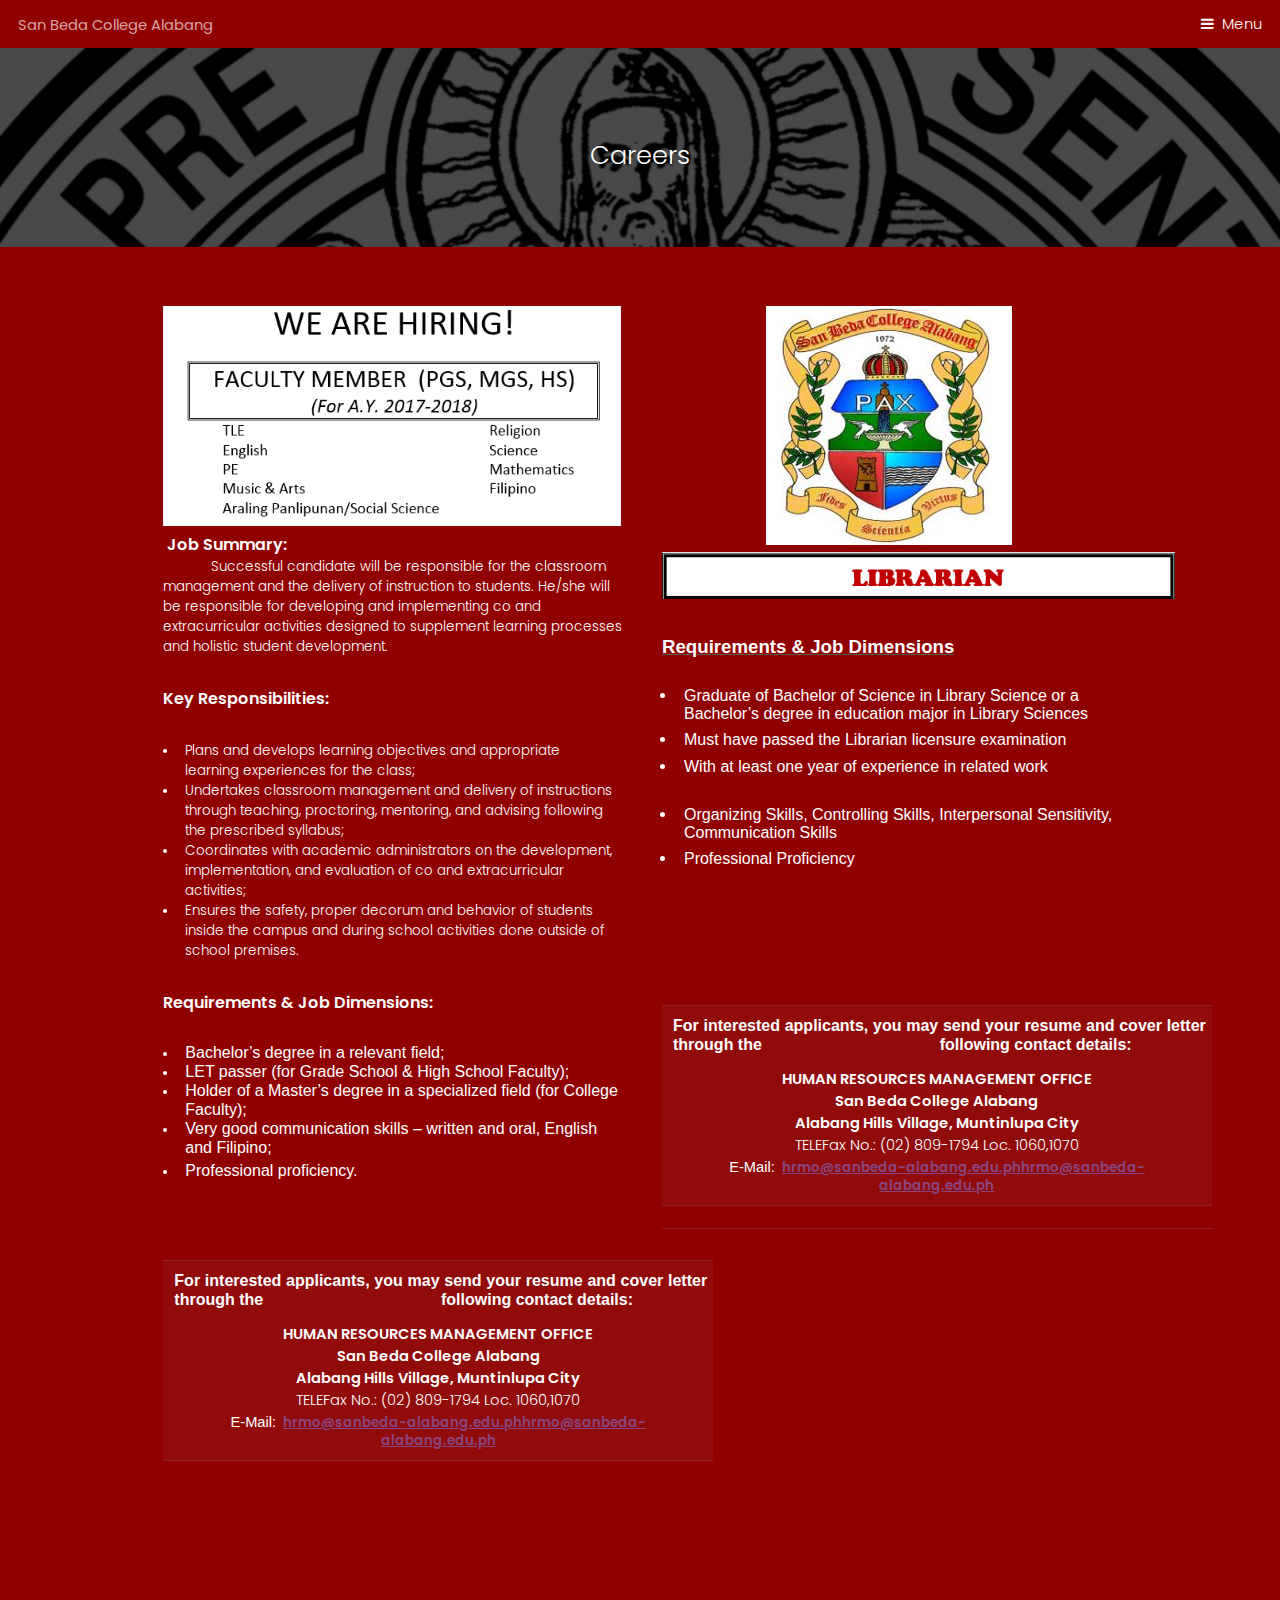
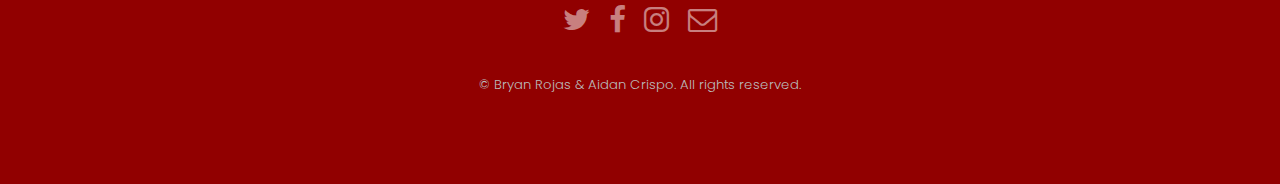
==== First Batch/careers.html @ 585455d8 "Initial Commit" ====
<!DOCTYPE HTML>
<!--
	Hielo by TEMPLATED
	templated.co @templatedco
	Released for free under the Creative Commons Attribution 3.0 license (templated.co/license)
-->
<html>

<head>
    <title>San Beda College Alabang - Careers</title>
    <meta charset="utf-8" />
    <meta name="viewport" content="width=device-width, initial-scale=1" />
    <link rel="stylesheet" href="assets/css/main.css" />
</head>

<body class="subpage" style="color:white;">

    <!-- Header -->
    <header id="header">
        <div class="logo"><a href="../First%20Batch/index.html"><span>San Beda College Alabang</span></a></div>
        <a href="#menu">Menu</a>
    </header>

    <!-- Nav -->
    <nav id="menu">
        <ul class="links">
            <li><a href="../First%20Batch/index.html">Home</a></li>
            <li><a href="../First%20Batch/courses.html">Courses Offered</a></li>
            <li><a href="../First%20Batch/history.html">History</a></li>
            <li><a href="../Second%20Batch/events.html">Events</a></li>
            <li><a href="../Second%20Batch/blog.html">Blog</a></li>
            <li><a href="../First%20Batch/soon.html">Coming Soon</a></li>
        </ul>
    </nav>

    <!-- One -->
    <section id="One" class="wrapper style3">
        <div class="inner">
            <header class="align-center">
                <h2>Careers</h2>
            </header>
        </div>
    </section>

    <!-- Main -->
    <div id="main" class="container">

        <!-- Elements -->
        <div class="row 200%">
            <div class="6u 12u$(medium)">

                <div class="art-article">
                    <div style="font-size: 12.16px; margin-bottom: 0.0001pt; line-height: normal; text-align: center;"><span style="font-size: 10pt;" data-mce-mark="1"><img alt="alt" src="images/ibed faculty.png" height="220" width="458"></span></div>
                    <div style="font-size: 12.16px; margin-bottom: 0.0001pt; line-height: normal; text-align: center;">
                        <p style="margin-bottom: 0.0001pt; line-height: normal; text-align: left;"><span style="font-size: 9pt; font-family: Tahoma, sans-serif;">&nbsp;</span><b><span style="font-size: 12pt; color:white;">Job Summary:&nbsp;</span></b></p>
                        <p style="margin-right: -0.05in; text-indent: 0.5in; line-height: normal; text-align: left;"><span style="font-size: 10pt;">Successful candidate will be responsible for the classroom management and the delivery of instruction to students. He/she will be responsible for developing and implementing co and extracurricular activities designed to supplement learning processes and holistic student development.</span></p>
                        <p style="margin-right: -0.05in; text-align: left;"><b><span style="font-size: 12pt;color:white;">Key Responsibilities:</span></b></p>
                        <ul style="text-align: left;">
                            <li><span style="font-size: 10pt;">Plans and develops learning objectives and appropriate learning experiences for the class;</span></li>
                            <li><span style="font-size: 10pt;">Undertakes classroom management and delivery of instructions through teaching, proctoring, mentoring, and advising following the prescribed syllabus;</span></li>
                            <li><span style="font-size: 10pt;">Coordinates with academic administrators on the development, implementation, and evaluation of co and extracurricular activities;</span></li>
                            <li><span style="font-size: 10pt;">Ensures the safety, proper decorum and behavior of students inside the campus and during school activities done outside of school premises.</span></li>
                        </ul>
                        <p style="margin-right: -0.05in; text-align: left;"><b><span style="font-size: 12pt;color:white;">Requirements &amp; Job Dimensions:</span></b></p>
                        <ul>
                            <li style="text-align: left;"><span style="font-size: 12pt; font-family: Calibri, sans-serif;">Bachelor’s degree in a relevant field;</span></li>
                            <li style="text-align: left;"><span style="font-size: 12pt; font-family: Calibri, sans-serif;">LET passer (for Grade School &amp; High School Faculty);</span></li>
                            <li style="text-align: left;"><span style="font-size: 12pt; font-family: Calibri, sans-serif;">Holder of a Master’s degree in a specialized field (for College Faculty);</span></li>
                            <li style="text-align: left;"><span style="font-size: 12pt; font-family: Calibri, sans-serif;">Very good communication skills – written and oral, English and Filipino; </span></li>
                            <li style="text-align: left;"><span style="font-size: 12pt;"><span style="font-family: Calibri, sans-serif;">Professional proficiency</span><span style="font-family: Calibri, sans-serif;">.</span></span>
                            </li>
                        </ul>
                        <p>&nbsp;</p>
                        <table style="width: 550px; height: 178px; margin-right: auto; margin-left: auto;" border="1">
                            <tbody>
                                <tr>
                                    <td style="text-align: center;">
                                        <div style="font-size: 12.16px; margin: 0in -0.05in 0.0001pt 0in; text-align: justify; line-height: 13.984px;"><strong><span style="font-size: 12pt; line-height: 18.4px; font-family: 'Arial Narrow', sans-serif; color: white;" data-mce-mark="1">For interested applicants, you may send your resume and cover letter through the &nbsp; &nbsp; &nbsp; &nbsp; &nbsp; &nbsp; &nbsp; &nbsp; &nbsp; &nbsp; &nbsp; &nbsp; &nbsp; &nbsp; &nbsp; &nbsp; &nbsp; &nbsp; &nbsp; &nbsp;following contact details:</span></strong></div>
                                        <div style="font-size: 12.16px; margin: 0in -0.05in 0.0001pt 0in; text-align: justify; line-height: 13.984px;">&nbsp;</div>
                                        <div style="font-size: 12.16px; line-height: 15.808px;"><strong style="font-size: 12.16px; line-height: 18.24px; text-align: justify;"><span style="font-size: 11pt; line-height: 22px; color: white;" data-mce-mark="1">HUMAN RESOURCES MANAGEMENT OFFICE</span></strong></div>
                                        <div style="font-size: 12.16px; line-height: 15.808px;"><strong style="font-size: 12.16px; line-height: 18.24px; text-align: justify;"><span style="font-size: 11pt; line-height: 22px; color: white;" data-mce-mark="1">San Beda College Alabang</span></strong></div>
                                        <div style="font-size: 12.16px; line-height: 15.808px;"><strong style="font-size: 12.16px; line-height: 18.24px; text-align: justify;"><span style="font-size: 11pt; line-height: 22px; color: white;" data-mce-mark="1">Alabang Hills Village, Muntinlupa City</span></strong></div>
                                        <div style="font-size: 12.16px; line-height: 15.808px;"><span style="font-size: 11pt; line-height: 22px; color: white;" data-mce-mark="1">TELEFax No.: (02) 809-1794 Loc. 1060,1070</span></div>
                                        <div style="font-size: 12.16px; line-height: 15.808px;"><span style="font-size: 11pt; line-height: 22px; font-family: 'Arial Rounded MT Bold', sans-serif; color: white;" data-mce-mark="1">E-Mail:&nbsp;</span><span style="font-size: 10pt;" data-mce-mark="1"><strong>
 <script language="JavaScript" type="text/javascript">
 <!--
 var prefix = 'm&#97;&#105;lt&#111;:';
 var suffix = '';
 var attribs = '';
 var path = 'hr' + 'ef' + '=';
 var addy25455 = 'hrm&#111;' + '&#64;';
 addy25455 = addy25455 + 's&#97;nb&#101;d&#97;-&#97;l&#97;b&#97;ng' + '&#46;' + '&#101;d&#117;' + '&#46;' + 'ph';
 document.write( '<a ' + path + '\'' + prefix + addy25455 + suffix + '\'' + attribs + '>' );
 document.write( addy25455 );
 document.write( '<\/a>' );
 //-->
 </script><a href="mailto:hrmo@sanbeda-alabang.edu.ph">hrmo@sanbeda-alabang.edu.ph</a><script language="JavaScript" type="text/javascript">
 <!--
 document.write( '<span style=\'display: none;\'>' );
 //-->
 </script><span style="display: none;">This e-mail address is being protected from spambots. You need JavaScript enabled to view it
 <script language="JavaScript" type="text/javascript">
 <!--
 document.write( '</' );
 document.write( 'span>' );
 //-->
 </script></span></strong>
                                            </span>
                                        </div>
                                    </td>
                                </tr>
                            </tbody>
                        </table>
                        <p>&nbsp;</p>
                    </div>
                </div>

            </div>


            <div class="6u$ 12u$(medium)">

                <div class="art-PostContent">
                    <div class="art-article">
                        <p style="text-align: center;"><img alt="alt" src="images/3.jpg"><img style="font-size: 12.16px; line-height: 1.3em;" alt="alt" src="images/librarian logo.png" height="47" width="513"></p>
                        <p style="margin-right: -0.05in; text-align: justify; line-height: 115%;"><strong><span style="text-decoration: underline;" data-mce-mark="1"><span style="font-size: 14pt; line-height: 115%; font-family: Calibri, sans-serif; color:white;" data-mce-mark="1">Requirements &amp; Job Dimensions</span></span></strong></p>
                        <ul style="margin-top: 0in;">
                            <li style="margin-bottom: 6pt; line-height: 115%;"><span style="font-size: 12pt; line-height: 115%; font-family: Tahoma, sans-serif;" data-mce-mark="1">Graduate of Bachelor of Science in Library Science or a Bachelor’s degree in education major in Library Sciences</span></li>
                            <li style="margin-bottom: 6pt; line-height: 115%;"><span style="font-size: 12pt; line-height: 115%; font-family: Tahoma, sans-serif;" data-mce-mark="1">Must have passed the Librarian licensure examination</span></li>
                            <li style="line-height: 115%;"><span style="font-size: 12pt; line-height: 115%; font-family: Tahoma, sans-serif;">With at least one year of experience in related work</span>&nbsp;</li>
                        </ul>
                        <ul style="margin-top: 0in;">
                            <li style="margin-bottom: 6pt; line-height: 115%;"><span style="font-size: 12pt; line-height: 115%; font-family: Tahoma, sans-serif;" data-mce-mark="1">Organizing Skills, Controlling Skills, Interpersonal Sensitivity, Communication Skills </span></li>
                            <li style="margin-bottom: 6pt; line-height: 115%;"><span style="font-size: 12pt; line-height: 115%; font-family: Tahoma, sans-serif;" data-mce-mark="1">Professional Proficiency</span></li>
                        </ul>
                        <p>&nbsp;</p>
                        <p>&nbsp;</p>
                        <table style="width: 550px; height: 178px; margin-right: auto; margin-left: auto;" border="1">
                            <tbody>
                                <tr>
                                    <td style="text-align: center;">
                                        <div style="font-size: 12.16px; margin: 0in -0.05in 0.0001pt 0in; text-align: justify; line-height: 13.984px;"><strong><span style="font-size: 12pt; line-height: 18.4px; font-family: 'Arial Narrow', sans-serif; color: white;" data-mce-mark="1">For interested applicants, you may send your resume and cover letter through the &nbsp; &nbsp; &nbsp; &nbsp; &nbsp; &nbsp; &nbsp; &nbsp; &nbsp; &nbsp; &nbsp; &nbsp; &nbsp; &nbsp; &nbsp; &nbsp; &nbsp; &nbsp; &nbsp; &nbsp;following contact details:</span></strong></div>
                                        <div style="font-size: 12.16px; margin: 0in -0.05in 0.0001pt 0in; text-align: justify; line-height: 13.984px;">&nbsp;</div>
                                        <div style="font-size: 12.16px; line-height: 15.808px;"><strong style="font-size: 12.16px; line-height: 18.24px; text-align: justify;"><span style="font-size: 11pt; line-height: 22px; color: white;" data-mce-mark="1">HUMAN RESOURCES MANAGEMENT OFFICE</span></strong></div>
                                        <div style="font-size: 12.16px; line-height: 15.808px;"><strong style="font-size: 12.16px; line-height: 18.24px; text-align: justify;"><span style="font-size: 11pt; line-height: 22px; color: white;" data-mce-mark="1">San Beda College Alabang</span></strong></div>
                                        <div style="font-size: 12.16px; line-height: 15.808px;"><strong style="font-size: 12.16px; line-height: 18.24px; text-align: justify;"><span style="font-size: 11pt; line-height: 22px; color: white;" data-mce-mark="1">Alabang Hills Village, Muntinlupa City</span></strong></div>
                                        <div style="font-size: 12.16px; line-height: 15.808px;"><span style="font-size: 11pt; line-height: 22px; color: white;" data-mce-mark="1">TELEFax No.: (02) 809-1794 Loc. 1060,1070</span></div>
                                        <div style="font-size: 12.16px; line-height: 15.808px;"><span style="font-size: 11pt; line-height: 22px; font-family: 'Arial Rounded MT Bold', sans-serif; color: white;" data-mce-mark="1">E-Mail:&nbsp;</span><span style="font-size: 10pt;" data-mce-mark="1"><strong>
 <script language="JavaScript" type="text/javascript">
 <!--
 var prefix = 'm&#97;&#105;lt&#111;:';
 var suffix = '';
 var attribs = '';
 var path = 'hr' + 'ef' + '=';
 var addy25455 = 'hrm&#111;' + '&#64;';
 addy25455 = addy25455 + 's&#97;nb&#101;d&#97;-&#97;l&#97;b&#97;ng' + '&#46;' + '&#101;d&#117;' + '&#46;' + 'ph';
 document.write( '<a ' + path + '\'' + prefix + addy25455 + suffix + '\'' + attribs + '>' );
 document.write( addy25455 );
 document.write( '<\/a>' );
 //-->
 </script><a href="mailto:hrmo@sanbeda-alabang.edu.ph">hrmo@sanbeda-alabang.edu.ph</a><script language="JavaScript" type="text/javascript">
 <!--
 document.write( '<span style=\'display: none;\'>' );
 //-->
 </script><span style="display: none;">This e-mail address is being protected from spambots. You need JavaScript enabled to view it
 <script language="JavaScript" type="text/javascript">
 <!--
 document.write( '</' );
 document.write( 'span>' );
 //-->
 </script></span></strong>
                                            </span>
                                        </div>
                                    </td>
                                </tr>
                                <tr>
                                    <td style="text-align: center;"></td>
                                </tr>
                            </tbody>
                        </table>
                    </div>
                </div>
            </div>

        </div>

        <!-- Footer -->
        <footer id="footer">
            <ul class="icons">
                <li><a href="https://twitter.com/sanbeda_alabang?lang=en" class="icon fa-twitter"><span class="label">Twitter</span></a></li>
                <li><a href="https://www.facebook.com/BedaAlabang/" class="icon fa-facebook"><span class="label">Facebook</span></a></li>
                <li><a href="https://www.instagram.com/explore/locations/252423281501624/san-beda-college-alabang/" class="icon fa-instagram"><span class="label">Instagram</span></a></li>
                <li><a href="http://mail.office365.com" class="icon fa-envelope-o"><span class="label">Email</span></a></li>
            </ul>
            <div class="copyright">
                &copy; Bryan Rojas & Aidan Crispo. All rights reserved.
            </div>
        </footer>

        <!-- Scripts -->
        <script src="assets/js/jquery.min.js"></script>
        <script src="assets/js/jquery.scrollex.min.js"></script>
        <script src="assets/js/skel.min.js"></script>
        <script src="assets/js/util.js"></script>
        <script src="assets/js/main.js"></script>

</body>

</html>
---- First Batch/assets/css/main.css ----
@charset "UTF-8";
@import url(font-awesome.min.css);
@import url("https://fonts.googleapis.com/css?family=Poppins:300,400,500,600,700");

/*
	Hielo by TEMPLATED
	templated.co @templatedco
	Released for free under the Creative Commons Attribution 3.0 license (templated.co/license)
*/

/* Reset */

	html, body, div, span, applet, object, iframe, h1, h2, h3, h4, h5, h6, p, blockquote, pre, a, abbr, acronym, address, big, cite, code, del, dfn, em, img, ins, kbd, q, s, samp, small, strike, strong, sub, sup, tt, var, b, u, i, center, dl, dt, dd, ol, ul, li, fieldset, form, label, legend, table, caption, tbody, tfoot, thead, tr, th, td, article, aside, canvas, details, embed, figure, figcaption, footer, header, hgroup, menu, nav, output, ruby, section, summary, time, mark, audio, video {
		margin: 0;
		padding: 0;
		border: 0;
		font-size: 100%;
		font: inherit;
		vertical-align: baseline;
	}

	article, aside, details, figcaption, figure, footer, header, hgroup, menu, nav, section {
		display: block;
	}

	body {
		line-height: 1;
	}

	ol, ul {
		list-style: none;
	}

	blockquote, q {
		quotes: none;
	}

	blockquote:before, blockquote:after, q:before, q:after {
		content: '';
		content: none;
	}

	table {
		border-collapse: collapse;
		border-spacing: 0;
	}

	body {
		-webkit-text-size-adjust: none;
	}

/* Box Model */

	*, *:before, *:after {
		-moz-box-sizing: border-box;
		-webkit-box-sizing: border-box;
		box-sizing: border-box;
	}

/* Containers */

	.container {
		margin-left: auto;
		margin-right: auto;
	}

	.container.\31 25\25 {
		width: 100%;
		max-width: 100rem;
		min-width: 80rem;
	}

	.container.\37 5\25 {
		width: 60rem;
	}

	.container.\35 0\25 {
		width: 40rem;
	}

	.container.\32 5\25 {
		width: 20rem;
	}

	.container {
		width: 80rem;
	}

	@media screen and (max-width: 1680px) {

		.container.\31 25\25 {
			width: 100%;
			max-width: 100rem;
			min-width: 80rem;
		}

		.container.\37 5\25 {
			width: 60rem;
		}

		.container.\35 0\25 {
			width: 40rem;
		}

		.container.\32 5\25 {
			width: 20rem;
		}

		.container {
			width: 80rem;
		}

	}

	@media screen and (max-width: 1280px) {

		.container.\31 25\25 {
			width: 100%;
			max-width: 81.25rem;
			min-width: 65rem;
		}

		.container.\37 5\25 {
			width: 48.75rem;
		}

		.container.\35 0\25 {
			width: 32.5rem;
		}

		.container.\32 5\25 {
			width: 16.25rem;
		}

		.container {
			width: 65rem;
		}

	}

	@media screen and (max-width: 980px) {

		.container.\31 25\25 {
			width: 100%;
			max-width: 112.5%;
			min-width: 90%;
		}

		.container.\37 5\25 {
			width: 67.5%;
		}

		.container.\35 0\25 {
			width: 45%;
		}

		.container.\32 5\25 {
			width: 22.5%;
		}

		.container {
			width: 90%;
		}

	}

	@media screen and (max-width: 736px) {

		.container.\31 25\25 {
			width: 100%;
			max-width: 112.5%;
			min-width: 90%;
		}

		.container.\37 5\25 {
			width: 67.5%;
		}

		.container.\35 0\25 {
			width: 45%;
		}

		.container.\32 5\25 {
			width: 22.5%;
		}

		.container {
			width: 90% !important;
		}

	}

	@media screen and (max-width: 480px) {

		.container.\31 25\25 {
			width: 100%;
			max-width: 112.5%;
			min-width: 90%;
		}

		.container.\37 5\25 {
			width: 67.5%;
		}

		.container.\35 0\25 {
			width: 45%;
		}

		.container.\32 5\25 {
			width: 22.5%;
		}

		.container {
			width: 90% !important;
		}

	}

/* Grid */

	.row {
		border-bottom: solid 1px transparent;
		-moz-box-sizing: border-box;
		-webkit-box-sizing: border-box;
		box-sizing: border-box;
	}

	.row > * {
		float: left;
		-moz-box-sizing: border-box;
		-webkit-box-sizing: border-box;
		box-sizing: border-box;
	}

	.row:after, .row:before {
		content: '';
		display: block;
		clear: both;
		height: 0;
	}

	.row.uniform > * > :first-child {
		margin-top: 0;
	}

	.row.uniform > * > :last-child {
		margin-bottom: 0;
	}

	.row.\30 \25 > * {
		padding: 0 0 0 0rem;
	}

	.row.\30 \25 {
		margin: 0 0 -1px 0rem;
	}

	.row.uniform.\30 \25 > * {
		padding: 0rem 0 0 0rem;
	}

	.row.uniform.\30 \25 {
		margin: 0rem 0 -1px 0rem;
	}

	.row > * {
		padding: 0 0 0 2rem;
	}

	.row {
		margin: 0 0 -1px -2rem;
	}

	.row.uniform > * {
		padding: 2rem 0 0 2rem;
	}

	.row.uniform {
		margin: -2rem 0 -1px -2rem;
	}

	.row.\32 00\25 > * {
		padding: 0 0 0 4rem;
	}

	.row.\32 00\25 {
		margin: 0 0 -1px -4rem;
	}

	.row.uniform.\32 00\25 > * {
		padding: 4rem 0 0 4rem;
	}

	.row.uniform.\32 00\25 {
		margin: -4rem 0 -1px -4rem;
	}

	.row.\31 50\25 > * {
		padding: 0 0 0 3rem;
	}

	.row.\31 50\25 {
		margin: 0 0 -1px -3rem;
	}

	.row.uniform.\31 50\25 > * {
		padding: 3rem 0 0 3rem;
	}

	.row.uniform.\31 50\25 {
		margin: -3rem 0 -1px -3rem;
	}

	.row.\35 0\25 > * {
		padding: 0 0 0 1rem;
	}

	.row.\35 0\25 {
		margin: 0 0 -1px -1rem;
	}

	.row.uniform.\35 0\25 > * {
		padding: 1rem 0 0 1rem;
	}

	.row.uniform.\35 0\25 {
		margin: -1rem 0 -1px -1rem;
	}

	.row.\32 5\25 > * {
		padding: 0 0 0 0.5rem;
	}

	.row.\32 5\25 {
		margin: 0 0 -1px -0.5rem;
	}

	.row.uniform.\32 5\25 > * {
		padding: 0.5rem 0 0 0.5rem;
	}

	.row.uniform.\32 5\25 {
		margin: -0.5rem 0 -1px -0.5rem;
	}

	.\31 2u, .\31 2u\24 {
		width: 100%;
		clear: none;
		margin-left: 0;
	}

	.\31 1u, .\31 1u\24 {
		width: 91.6666666667%;
		clear: none;
		margin-left: 0;
	}

	.\31 0u, .\31 0u\24 {
		width: 83.3333333333%;
		clear: none;
		margin-left: 0;
	}

	.\39 u, .\39 u\24 {
		width: 75%;
		clear: none;
		margin-left: 0;
	}

	.\38 u, .\38 u\24 {
		width: 66.6666666667%;
		clear: none;
		margin-left: 0;
	}

	.\37 u, .\37 u\24 {
		width: 58.3333333333%;
		clear: none;
		margin-left: 0;
	}

	.\36 u, .\36 u\24 {
		width: 50%;
		clear: none;
		margin-left: 0;
	}

	.\35 u, .\35 u\24 {
		width: 41.6666666667%;
		clear: none;
		margin-left: 0;
	}

	.\34 u, .\34 u\24 {
		width: 33.3333333333%;
		clear: none;
		margin-left: 0;
	}

	.\33 u, .\33 u\24 {
		width: 25%;
		clear: none;
		margin-left: 0;
	}

	.\32 u, .\32 u\24 {
		width: 16.6666666667%;
		clear: none;
		margin-left: 0;
	}

	.\31 u, .\31 u\24 {
		width: 8.3333333333%;
		clear: none;
		margin-left: 0;
	}

	.\31 2u\24 + *,
	.\31 1u\24 + *,
	.\31 0u\24 + *,
	.\39 u\24 + *,
	.\38 u\24 + *,
	.\37 u\24 + *,
	.\36 u\24 + *,
	.\35 u\24 + *,
	.\34 u\24 + *,
	.\33 u\24 + *,
	.\32 u\24 + *,
	.\31 u\24 + * {
		clear: left;
	}

	.\-11u {
		margin-left: 91.66667%;
	}

	.\-10u {
		margin-left: 83.33333%;
	}

	.\-9u {
		margin-left: 75%;
	}

	.\-8u {
		margin-left: 66.66667%;
	}

	.\-7u {
		margin-left: 58.33333%;
	}

	.\-6u {
		margin-left: 50%;
	}

	.\-5u {
		margin-left: 41.66667%;
	}

	.\-4u {
		margin-left: 33.33333%;
	}

	.\-3u {
		margin-left: 25%;
	}

	.\-2u {
		margin-left: 16.66667%;
	}

	.\-1u {
		margin-left: 8.33333%;
	}

	@media screen and (max-width: 1680px) {

		.row > * {
			padding: 0 0 0 2rem;
		}

		.row {
			margin: 0 0 -1px -2rem;
		}

		.row.uniform > * {
			padding: 2rem 0 0 2rem;
		}

		.row.uniform {
			margin: -2rem 0 -1px -2rem;
		}

		.row.\32 00\25 > * {
			padding: 0 0 0 4rem;
		}

		.row.\32 00\25 {
			margin: 0 0 -1px -4rem;
		}

		.row.uniform.\32 00\25 > * {
			padding: 4rem 0 0 4rem;
		}

		.row.uniform.\32 00\25 {
			margin: -4rem 0 -1px -4rem;
		}

		.row.\31 50\25 > * {
			padding: 0 0 0 3rem;
		}

		.row.\31 50\25 {
			margin: 0 0 -1px -3rem;
		}

		.row.uniform.\31 50\25 > * {
			padding: 3rem 0 0 3rem;
		}

		.row.uniform.\31 50\25 {
			margin: -3rem 0 -1px -3rem;
		}

		.row.\35 0\25 > * {
			padding: 0 0 0 1rem;
		}

		.row.\35 0\25 {
			margin: 0 0 -1px -1rem;
		}

		.row.uniform.\35 0\25 > * {
			padding: 1rem 0 0 1rem;
		}

		.row.uniform.\35 0\25 {
			margin: -1rem 0 -1px -1rem;
		}

		.row.\32 5\25 > * {
			padding: 0 0 0 0.5rem;
		}

		.row.\32 5\25 {
			margin: 0 0 -1px -0.5rem;
		}

		.row.uniform.\32 5\25 > * {
			padding: 0.5rem 0 0 0.5rem;
		}

		.row.uniform.\32 5\25 {
			margin: -0.5rem 0 -1px -0.5rem;
		}

		.\31 2u\28xlarge\29, .\31 2u\24\28xlarge\29 {
			width: 100%;
			clear: none;
			margin-left: 0;
		}

		.\31 1u\28xlarge\29, .\31 1u\24\28xlarge\29 {
			width: 91.6666666667%;
			clear: none;
			margin-left: 0;
		}

		.\31 0u\28xlarge\29, .\31 0u\24\28xlarge\29 {
			width: 83.3333333333%;
			clear: none;
			margin-left: 0;
		}

		.\39 u\28xlarge\29, .\39 u\24\28xlarge\29 {
			width: 75%;
			clear: none;
			margin-left: 0;
		}

		.\38 u\28xlarge\29, .\38 u\24\28xlarge\29 {
			width: 66.6666666667%;
			clear: none;
			margin-left: 0;
		}

		.\37 u\28xlarge\29, .\37 u\24\28xlarge\29 {
			width: 58.3333333333%;
			clear: none;
			margin-left: 0;
		}

		.\36 u\28xlarge\29, .\36 u\24\28xlarge\29 {
			width: 50%;
			clear: none;
			margin-left: 0;
		}

		.\35 u\28xlarge\29, .\35 u\24\28xlarge\29 {
			width: 41.6666666667%;
			clear: none;
			margin-left: 0;
		}

		.\34 u\28xlarge\29, .\34 u\24\28xlarge\29 {
			width: 33.3333333333%;
			clear: none;
			margin-left: 0;
		}

		.\33 u\28xlarge\29, .\33 u\24\28xlarge\29 {
			width: 25%;
			clear: none;
			margin-left: 0;
		}

		.\32 u\28xlarge\29, .\32 u\24\28xlarge\29 {
			width: 16.6666666667%;
			clear: none;
			margin-left: 0;
		}

		.\31 u\28xlarge\29, .\31 u\24\28xlarge\29 {
			width: 8.3333333333%;
			clear: none;
			margin-left: 0;
		}

		.\31 2u\24\28xlarge\29 + *,
		.\31 1u\24\28xlarge\29 + *,
		.\31 0u\24\28xlarge\29 + *,
		.\39 u\24\28xlarge\29 + *,
		.\38 u\24\28xlarge\29 + *,
		.\37 u\24\28xlarge\29 + *,
		.\36 u\24\28xlarge\29 + *,
		.\35 u\24\28xlarge\29 + *,
		.\34 u\24\28xlarge\29 + *,
		.\33 u\24\28xlarge\29 + *,
		.\32 u\24\28xlarge\29 + *,
		.\31 u\24\28xlarge\29 + * {
			clear: left;
		}

		.\-11u\28xlarge\29 {
			margin-left: 91.66667%;
		}

		.\-10u\28xlarge\29 {
			margin-left: 83.33333%;
		}

		.\-9u\28xlarge\29 {
			margin-left: 75%;
		}

		.\-8u\28xlarge\29 {
			margin-left: 66.66667%;
		}

		.\-7u\28xlarge\29 {
			margin-left: 58.33333%;
		}

		.\-6u\28xlarge\29 {
			margin-left: 50%;
		}

		.\-5u\28xlarge\29 {
			margin-left: 41.66667%;
		}

		.\-4u\28xlarge\29 {
			margin-left: 33.33333%;
		}

		.\-3u\28xlarge\29 {
			margin-left: 25%;
		}

		.\-2u\28xlarge\29 {
			margin-left: 16.66667%;
		}

		.\-1u\28xlarge\29 {
			margin-left: 8.33333%;
		}

	}

	@media screen and (max-width: 1280px) {

		.row > * {
			padding: 0 0 0 1.5rem;
		}

		.row {
			margin: 0 0 -1px -1.5rem;
		}

		.row.uniform > * {
			padding: 1.5rem 0 0 1.5rem;
		}

		.row.uniform {
			margin: -1.5rem 0 -1px -1.5rem;
            
		}

		.row.\32 00\25 > * {
			padding: 0 0 0 3rem;
		}

		.row.\32 00\25 {
			margin: 0 0 -1px -3rem;
		}

		.row.uniform.\32 00\25 > * {
			padding: 3rem 0 0 3rem;
		}

		.row.uniform.\32 00\25 {
			margin: -3rem 0 -1px -3rem;
		}

		.row.\31 50\25 > * {
			padding: 0 0 0 2.25rem;
		}

		.row.\31 50\25 {
			margin: 0 0 -1px -2.25rem;
		}

		.row.uniform.\31 50\25 > * {
			padding: 2.25rem 0 0 2.25rem;
		}

		.row.uniform.\31 50\25 {
			margin: -2.25rem 0 -1px -2.25rem;
		}

		.row.\35 0\25 > * {
			padding: 0 0 0 0.75rem;
		}

		.row.\35 0\25 {
			margin: 0 0 -1px -0.75rem;
		}

		.row.uniform.\35 0\25 > * {
			padding: 0.75rem 0 0 0.75rem;
		}

		.row.uniform.\35 0\25 {
			margin: -0.75rem 0 -1px -0.75rem;
		}

		.row.\32 5\25 > * {
			padding: 0 0 0 0.375rem;
		}

		.row.\32 5\25 {
			margin: 0 0 -1px -0.375rem;
		}

		.row.uniform.\32 5\25 > * {
			padding: 0.375rem 0 0 0.375rem;
		}

		.row.uniform.\32 5\25 {
			margin: -0.375rem 0 -1px -0.375rem;
		}

		.\31 2u\28large\29, .\31 2u\24\28large\29 {
			width: 100%;
			clear: none;
			margin-left: 0;
		}

		.\31 1u\28large\29, .\31 1u\24\28large\29 {
			width: 91.6666666667%;
			clear: none;
			margin-left: 0;
		}

		.\31 0u\28large\29, .\31 0u\24\28large\29 {
			width: 83.3333333333%;
			clear: none;
			margin-left: 0;
		}

		.\39 u\28large\29, .\39 u\24\28large\29 {
			width: 75%;
			clear: none;
			margin-left: 0;
		}

		.\38 u\28large\29, .\38 u\24\28large\29 {
			width: 66.6666666667%;
			clear: none;
			margin-left: 0;
		}

		.\37 u\28large\29, .\37 u\24\28large\29 {
			width: 58.3333333333%;
			clear: none;
			margin-left: 0;
		}

		.\36 u\28large\29, .\36 u\24\28large\29 {
			width: 50%;
			clear: none;
			margin-left: 0;
		}

		.\35 u\28large\29, .\35 u\24\28large\29 {
			width: 41.6666666667%;
			clear: none;
			margin-left: 0;
		}

		.\34 u\28large\29, .\34 u\24\28large\29 {
			width: 33.3333333333%;
			clear: none;
			margin-left: 0;
		}

		.\33 u\28large\29, .\33 u\24\28large\29 {
			width: 25%;
			clear: none;
			margin-left: 0;
		}

		.\32 u\28large\29, .\32 u\24\28large\29 {
			width: 16.6666666667%;
			clear: none;
			margin-left: 0;
		}

		.\31 u\28large\29, .\31 u\24\28large\29 {
			width: 8.3333333333%;
			clear: none;
			margin-left: 0;
		}

		.\31 2u\24\28large\29 + *,
		.\31 1u\24\28large\29 + *,
		.\31 0u\24\28large\29 + *,
		.\39 u\24\28large\29 + *,
		.\38 u\24\28large\29 + *,
		.\37 u\24\28large\29 + *,
		.\36 u\24\28large\29 + *,
		.\35 u\24\28large\29 + *,
		.\34 u\24\28large\29 + *,
		.\33 u\24\28large\29 + *,
		.\32 u\24\28large\29 + *,
		.\31 u\24\28large\29 + * {
			clear: left;
		}

		.\-11u\28large\29 {
			margin-left: 91.66667%;
		}

		.\-10u\28large\29 {
			margin-left: 83.33333%;
		}

		.\-9u\28large\29 {
			margin-left: 75%;
		}

		.\-8u\28large\29 {
			margin-left: 66.66667%;
		}

		.\-7u\28large\29 {
			margin-left: 58.33333%;
		}

		.\-6u\28large\29 {
			margin-left: 50%;
		}

		.\-5u\28large\29 {
			margin-left: 41.66667%;
		}

		.\-4u\28large\29 {
			margin-left: 33.33333%;
		}

		.\-3u\28large\29 {
			margin-left: 25%;
		}

		.\-2u\28large\29 {
			margin-left: 16.66667%;
		}

		.\-1u\28large\29 {
			margin-left: 8.33333%;
		}

	}

	@media screen and (max-width: 980px) {

		.row > * {
			padding: 0 0 0 1.5rem;
		}

		.row {
			margin: 0 0 -1px -1.5rem;
		}

		.row.uniform > * {
			padding: 1.5rem 0 0 1.5rem;
		}

		.row.uniform {
			margin: -1.5rem 0 -1px -1.5rem;
		}

		.row.\32 00\25 > * {
			padding: 0 0 0 3rem;
		}

		.row.\32 00\25 {
			margin: 0 0 -1px -3rem;
		}

		.row.uniform.\32 00\25 > * {
			padding: 3rem 0 0 3rem;
		}

		.row.uniform.\32 00\25 {
			margin: -3rem 0 -1px -3rem;
		}

		.row.\31 50\25 > * {
			padding: 0 0 0 2.25rem;
		}

		.row.\31 50\25 {
			margin: 0 0 -1px -2.25rem;
		}

		.row.uniform.\31 50\25 > * {
			padding: 2.25rem 0 0 2.25rem;
		}

		.row.uniform.\31 50\25 {
			margin: -2.25rem 0 -1px -2.25rem;
		}

		.row.\35 0\25 > * {
			padding: 0 0 0 0.75rem;
		}

		.row.\35 0\25 {
			margin: 0 0 -1px -0.75rem;
		}

		.row.uniform.\35 0\25 > * {
			padding: 0.75rem 0 0 0.75rem;
		}

		.row.uniform.\35 0\25 {
			margin: -0.75rem 0 -1px -0.75rem;
		}

		.row.\32 5\25 > * {
			padding: 0 0 0 0.375rem;
		}

		.row.\32 5\25 {
			margin: 0 0 -1px -0.375rem;
		}

		.row.uniform.\32 5\25 > * {
			padding: 0.375rem 0 0 0.375rem;
		}

		.row.uniform.\32 5\25 {
			margin: -0.375rem 0 -1px -0.375rem;
		}

		.\31 2u\28medium\29, .\31 2u\24\28medium\29 {
			width: 100%;
			clear: none;
			margin-left: 0;
		}

		.\31 1u\28medium\29, .\31 1u\24\28medium\29 {
			width: 91.6666666667%;
			clear: none;
			margin-left: 0;
		}

		.\31 0u\28medium\29, .\31 0u\24\28medium\29 {
			width: 83.3333333333%;
			clear: none;
			margin-left: 0;
		}

		.\39 u\28medium\29, .\39 u\24\28medium\29 {
			width: 75%;
			clear: none;
			margin-left: 0;
		}

		.\38 u\28medium\29, .\38 u\24\28medium\29 {
			width: 66.6666666667%;
			clear: none;
			margin-left: 0;
		}

		.\37 u\28medium\29, .\37 u\24\28medium\29 {
			width: 58.3333333333%;
			clear: none;
			margin-left: 0;
		}

		.\36 u\28medium\29, .\36 u\24\28medium\29 {
			width: 50%;
			clear: none;
			margin-left: 0;
		}

		.\35 u\28medium\29, .\35 u\24\28medium\29 {
			width: 41.6666666667%;
			clear: none;
			margin-left: 0;
		}

		.\34 u\28medium\29, .\34 u\24\28medium\29 {
			width: 33.3333333333%;
			clear: none;
			margin-left: 0;
		}

		.\33 u\28medium\29, .\33 u\24\28medium\29 {
			width: 25%;
			clear: none;
			margin-left: 0;
		}

		.\32 u\28medium\29, .\32 u\24\28medium\29 {
			width: 16.6666666667%;
			clear: none;
			margin-left: 0;
		}

		.\31 u\28medium\29, .\31 u\24\28medium\29 {
			width: 8.3333333333%;
			clear: none;
			margin-left: 0;
		}

		.\31 2u\24\28medium\29 + *,
		.\31 1u\24\28medium\29 + *,
		.\31 0u\24\28medium\29 + *,
		.\39 u\24\28medium\29 + *,
		.\38 u\24\28medium\29 + *,
		.\37 u\24\28medium\29 + *,
		.\36 u\24\28medium\29 + *,
		.\35 u\24\28medium\29 + *,
		.\34 u\24\28medium\29 + *,
		.\33 u\24\28medium\29 + *,
		.\32 u\24\28medium\29 + *,
		.\31 u\24\28medium\29 + * {
			clear: left;
		}

		.\-11u\28medium\29 {
			margin-left: 91.66667%;
		}

		.\-10u\28medium\29 {
			margin-left: 83.33333%;
		}

		.\-9u\28medium\29 {
			margin-left: 75%;
		}

		.\-8u\28medium\29 {
			margin-left: 66.66667%;
		}

		.\-7u\28medium\29 {
			margin-left: 58.33333%;
		}

		.\-6u\28medium\29 {
			margin-left: 50%;
		}

		.\-5u\28medium\29 {
			margin-left: 41.66667%;
		}

		.\-4u\28medium\29 {
			margin-left: 33.33333%;
		}

		.\-3u\28medium\29 {
			margin-left: 25%;
		}

		.\-2u\28medium\29 {
			margin-left: 16.66667%;
		}

		.\-1u\28medium\29 {
			margin-left: 8.33333%;
		}

	}

	@media screen and (max-width: 736px) {

		.row > * {
			padding: 0 0 0 1.25rem;
		}

		.row {
			margin: 0 0 -1px -1.25rem;
		}

		.row.uniform > * {
			padding: 1.25rem 0 0 1.25rem;
		}

		.row.uniform {
			margin: -1.25rem 0 -1px -1.25rem;
		}

		.row.\32 00\25 > * {
			padding: 0 0 0 2.5rem;
		}

		.row.\32 00\25 {
			margin: 0 0 -1px -2.5rem;
		}

		.row.uniform.\32 00\25 > * {
			padding: 2.5rem 0 0 2.5rem;
		}

		.row.uniform.\32 00\25 {
			margin: -2.5rem 0 -1px -2.5rem;
		}

		.row.\31 50\25 > * {
			padding: 0 0 0 1.875rem;
		}

		.row.\31 50\25 {
			margin: 0 0 -1px -1.875rem;
		}

		.row.uniform.\31 50\25 > * {
			padding: 1.875rem 0 0 1.875rem;
		}

		.row.uniform.\31 50\25 {
			margin: -1.875rem 0 -1px -1.875rem;
		}

		.row.\35 0\25 > * {
			padding: 0 0 0 0.625rem;
		}

		.row.\35 0\25 {
			margin: 0 0 -1px -0.625rem;
		}

		.row.uniform.\35 0\25 > * {
			padding: 0.625rem 0 0 0.625rem;
		}

		.row.uniform.\35 0\25 {
			margin: -0.625rem 0 -1px -0.625rem;
		}

		.row.\32 5\25 > * {
			padding: 0 0 0 0.3125rem;
		}

		.row.\32 5\25 {
			margin: 0 0 -1px -0.3125rem;
		}

		.row.uniform.\32 5\25 > * {
			padding: 0.3125rem 0 0 0.3125rem;
		}

		.row.uniform.\32 5\25 {
			margin: -0.3125rem 0 -1px -0.3125rem;
		}

		.\31 2u\28small\29, .\31 2u\24\28small\29 {
			width: 100%;
			clear: none;
			margin-left: 0;
		}

		.\31 1u\28small\29, .\31 1u\24\28small\29 {
			width: 91.6666666667%;
			clear: none;
			margin-left: 0;
		}

		.\31 0u\28small\29, .\31 0u\24\28small\29 {
			width: 83.3333333333%;
			clear: none;
			margin-left: 0;
		}

		.\39 u\28small\29, .\39 u\24\28small\29 {
			width: 75%;
			clear: none;
			margin-left: 0;
		}

		.\38 u\28small\29, .\38 u\24\28small\29 {
			width: 66.6666666667%;
			clear: none;
			margin-left: 0;
		}

		.\37 u\28small\29, .\37 u\24\28small\29 {
			width: 58.3333333333%;
			clear: none;
			margin-left: 0;
		}

		.\36 u\28small\29, .\36 u\24\28small\29 {
			width: 50%;
			clear: none;
			margin-left: 0;
		}

		.\35 u\28small\29, .\35 u\24\28small\29 {
			width: 41.6666666667%;
			clear: none;
			margin-left: 0;
		}

		.\34 u\28small\29, .\34 u\24\28small\29 {
			width: 33.3333333333%;
			clear: none;
			margin-left: 0;
		}

		.\33 u\28small\29, .\33 u\24\28small\29 {
			width: 25%;
			clear: none;
			margin-left: 0;
		}

		.\32 u\28small\29, .\32 u\24\28small\29 {
			width: 16.6666666667%;
			clear: none;
			margin-left: 0;
		}

		.\31 u\28small\29, .\31 u\24\28small\29 {
			width: 8.3333333333%;
			clear: none;
			margin-left: 0;
		}

		.\31 2u\24\28small\29 + *,
		.\31 1u\24\28small\29 + *,
		.\31 0u\24\28small\29 + *,
		.\39 u\24\28small\29 + *,
		.\38 u\24\28small\29 + *,
		.\37 u\24\28small\29 + *,
		.\36 u\24\28small\29 + *,
		.\35 u\24\28small\29 + *,
		.\34 u\24\28small\29 + *,
		.\33 u\24\28small\29 + *,
		.\32 u\24\28small\29 + *,
		.\31 u\24\28small\29 + * {
			clear: left;
		}

		.\-11u\28small\29 {
			margin-left: 91.66667%;
		}

		.\-10u\28small\29 {
			margin-left: 83.33333%;
		}

		.\-9u\28small\29 {
			margin-left: 75%;
		}

		.\-8u\28small\29 {
			margin-left: 66.66667%;
		}

		.\-7u\28small\29 {
			margin-left: 58.33333%;
		}

		.\-6u\28small\29 {
			margin-left: 50%;
		}

		.\-5u\28small\29 {
			margin-left: 41.66667%;
		}

		.\-4u\28small\29 {
			margin-left: 33.33333%;
		}

		.\-3u\28small\29 {
			margin-left: 25%;
		}

		.\-2u\28small\29 {
			margin-left: 16.66667%;
		}

		.\-1u\28small\29 {
			margin-left: 8.33333%;
		}

	}

	@media screen and (max-width: 480px) {

		.row > * {
			padding: 0 0 0 1.25rem;
		}

		.row {
			margin: 0 0 -1px -1.25rem;
		}

		.row.uniform > * {
			padding: 1.25rem 0 0 1.25rem;
		}

		.row.uniform {
			margin: -1.25rem 0 -1px -1.25rem;
		}

		.row.\32 00\25 > * {
			padding: 0 0 0 2.5rem;
		}

		.row.\32 00\25 {
			margin: 0 0 -1px -2.5rem;
		}

		.row.uniform.\32 00\25 > * {
			padding: 2.5rem 0 0 2.5rem;
		}

		.row.uniform.\32 00\25 {
			margin: -2.5rem 0 -1px -2.5rem;
		}

		.row.\31 50\25 > * {
			padding: 0 0 0 1.875rem;
		}

		.row.\31 50\25 {
			margin: 0 0 -1px -1.875rem;
		}

		.row.uniform.\31 50\25 > * {
			padding: 1.875rem 0 0 1.875rem;
		}

		.row.uniform.\31 50\25 {
			margin: -1.875rem 0 -1px -1.875rem;
		}

		.row.\35 0\25 > * {
			padding: 0 0 0 0.625rem;
		}

		.row.\35 0\25 {
			margin: 0 0 -1px -0.625rem;
		}

		.row.uniform.\35 0\25 > * {
			padding: 0.625rem 0 0 0.625rem;
		}

		.row.uniform.\35 0\25 {
			margin: -0.625rem 0 -1px -0.625rem;
		}

		.row.\32 5\25 > * {
			padding: 0 0 0 0.3125rem;
		}

		.row.\32 5\25 {
			margin: 0 0 -1px -0.3125rem;
		}

		.row.uniform.\32 5\25 > * {
			padding: 0.3125rem 0 0 0.3125rem;
		}

		.row.uniform.\32 5\25 {
			margin: -0.3125rem 0 -1px -0.3125rem;
		}

		.\31 2u\28xsmall\29, .\31 2u\24\28xsmall\29 {
			width: 100%;
			clear: none;
			margin-left: 0;
		}

		.\31 1u\28xsmall\29, .\31 1u\24\28xsmall\29 {
			width: 91.6666666667%;
			clear: none;
			margin-left: 0;
		}

		.\31 0u\28xsmall\29, .\31 0u\24\28xsmall\29 {
			width: 83.3333333333%;
			clear: none;
			margin-left: 0;
		}

		.\39 u\28xsmall\29, .\39 u\24\28xsmall\29 {
			width: 75%;
			clear: none;
			margin-left: 0;
		}

		.\38 u\28xsmall\29, .\38 u\24\28xsmall\29 {
			width: 66.6666666667%;
			clear: none;
			margin-left: 0;
		}

		.\37 u\28xsmall\29, .\37 u\24\28xsmall\29 {
			width: 58.3333333333%;
			clear: none;
			margin-left: 0;
		}

		.\36 u\28xsmall\29, .\36 u\24\28xsmall\29 {
			width: 50%;
			clear: none;
			margin-left: 0;
		}

		.\35 u\28xsmall\29, .\35 u\24\28xsmall\29 {
			width: 41.6666666667%;
			clear: none;
			margin-left: 0;
		}

		.\34 u\28xsmall\29, .\34 u\24\28xsmall\29 {
			width: 33.3333333333%;
			clear: none;
			margin-left: 0;
		}

		.\33 u\28xsmall\29, .\33 u\24\28xsmall\29 {
			width: 25%;
			clear: none;
			margin-left: 0;
		}

		.\32 u\28xsmall\29, .\32 u\24\28xsmall\29 {
			width: 16.6666666667%;
			clear: none;
			margin-left: 0;
		}

		.\31 u\28xsmall\29, .\31 u\24\28xsmall\29 {
			width: 8.3333333333%;
			clear: none;
			margin-left: 0;
		}

		.\31 2u\24\28xsmall\29 + *,
		.\31 1u\24\28xsmall\29 + *,
		.\31 0u\24\28xsmall\29 + *,
		.\39 u\24\28xsmall\29 + *,
		.\38 u\24\28xsmall\29 + *,
		.\37 u\24\28xsmall\29 + *,
		.\36 u\24\28xsmall\29 + *,
		.\35 u\24\28xsmall\29 + *,
		.\34 u\24\28xsmall\29 + *,
		.\33 u\24\28xsmall\29 + *,
		.\32 u\24\28xsmall\29 + *,
		.\31 u\24\28xsmall\29 + * {
			clear: left;
		}

		.\-11u\28xsmall\29 {
			margin-left: 91.66667%;
		}

		.\-10u\28xsmall\29 {
			margin-left: 83.33333%;
		}

		.\-9u\28xsmall\29 {
			margin-left: 75%;
		}

		.\-8u\28xsmall\29 {
			margin-left: 66.66667%;
		}

		.\-7u\28xsmall\29 {
			margin-left: 58.33333%;
		}

		.\-6u\28xsmall\29 {
			margin-left: 50%;
		}

		.\-5u\28xsmall\29 {
			margin-left: 41.66667%;
		}

		.\-4u\28xsmall\29 {
			margin-left: 33.33333%;
		}

		.\-3u\28xsmall\29 {
			margin-left: 25%;
		}

		.\-2u\28xsmall\29 {
			margin-left: 16.66667%;
		}

		.\-1u\28xsmall\29 {
			margin-left: 8.33333%;
		}

	}

/* Basic */

	@-ms-viewport {
		width: device-width;
	}

	body {
		-ms-overflow-style: scrollbar;
	}

	@media screen and (max-width: 480px) {

		html, body {
			min-width: 320px;
		}

	}

	body {
		background: #fff;
	}

		body.is-loading *, body.is-loading *:before, body.is-loading *:after {
			-moz-animation: none !important;
			-webkit-animation: none !important;
			-ms-animation: none !important;
			animation: none !important;
			-moz-transition: none !important;
			-webkit-transition: none !important;
			-ms-transition: none !important;
			transition: none !important;
		}

/* Type */

	html {
		font-size: 13pt;
	}

		@media screen and (max-width: 1680px) {

			html {
				font-size: 11pt;
			}

		}

		@media screen and (max-width: 1280px) {

			html {
				font-size: 11pt;
			}

		}

		@media screen and (max-width: 980px) {

			html {
				font-size: 12pt;
			}

		}

		@media screen and (max-width: 736px) {

			html {
				font-size: 12pt;
			}

		}

		@media screen and (max-width: 480px) {

			html {
				font-size: 12pt;
			}

		}

	body {
		background-color: #910000;
		color: white;
	}

	body, input, select, textarea {
		font-family: "Poppins", sans-serif;
		font-weight: 300;
		font-size: 1rem;
		line-height: 1.65;
	}

	a {
		text-decoration: underline;
	}

		a:hover {
			text-decoration: none;
		}

	strong, b {
		font-weight: 600;
	}

	em, i {
		font-style: italic;
	}

	p {
		margin: 0 0 2rem 0;
	}

		p.special {
			text-transform: uppercase;
			font-size: .75rem;
			font-weight: 300;
			margin: 0 0 .5rem 0;
			padding: 0 0 1rem 0;
			letter-spacing: .25rem;
		}

			p.special:after {
				content: '';
				position: absolute;
				margin: auto;
				right: 0;
				bottom: 0;
				left: 0;
				width: 50%;
				height: 1px;
				background-color: rgba(0, 0, 0, 0.125);
			}

	h1, h2, h3, h4, h5, h6 {
		font-weight: 300;
		line-height: 1.5;
		margin: 0 0 1rem 0;
	}

		h1 a, h2 a, h3 a, h4 a, h5 a, h6 a {
			color: inherit;
			text-decoration: none;
		}

	h2 {
		font-size: 1.75rem;
	}

	h3 {
		font-size: 1.35rem;
	}

	h4 {
		font-size: 1.1rem;
	}

	h5 {
		font-size: 0.9rem;
	}

	h6 {
		font-size: 0.7rem;
	}

	sub {
		font-size: 0.8rem;
		position: relative;
		top: 0.5rem;
	}

	sup {
		font-size: 0.8rem;
		position: relative;
		top: -0.5rem;
	}

	blockquote {
		border-left: solid 4px;
		font-style: italic;
		margin: 0 0 2rem 0;
		padding: 0.5rem 0 0.5rem 2rem;
	}

	code {
		border-radius: 2px;
		border: solid 1px;
		font-family: "Courier New", monospace;
		font-size: 0.9rem;
		margin: 0 0.25rem;
		padding: 0.25rem 0.65rem;
	}

	pre {
		-webkit-overflow-scrolling: touch;
		font-family: "Courier New", monospace;
		font-size: 0.9rem;
		margin: 0 0 2rem 0;
	}

		pre code {
			display: block;
			line-height: 1.75;
			padding: 1rem 1.5rem;
			overflow-x: auto;
		}

	hr {
		border: 0;
		border-bottom: solid 1px;
		margin: 2rem 0;
	}

		hr.major {
			margin: 3rem 0;
		}

	.align-left {
		text-align: left;
	}

	.align-center {
		text-align: center;
	}

	.align-right {
		text-align: right;
	}

	input, select, textarea {
		color: #555;
	}

	a {
		color: #8a4680;
	}

	strong, b {
		color: #555;
	}

	h1, h2, h3, h4, h5, h6 {
		color: white;
	}

	blockquote {
		border-left-color: rgba(144, 144, 144, 0.25);
	}

	code {
		background: rgba(144, 144, 144, 0.075);
		border-color: rgba(144, 144, 144, 0.25);
	}

	hr {
		border-bottom-color: rgba(144, 144, 144, 0.25);
	}

/* Box */

	.box {
		margin-bottom: 2rem;
		background: ##910000;
        color:white;
	}

		.box .image.fit {
			margin: 0;
			border-radius: 0;
		}

			.box .image.fit img {
				border-radius: 0;
			}

		.box header h2 {
			margin-bottom: 2rem;
		}

		.box header p {
			text-transform: uppercase;
			font-size: .75rem;
			font-weight: 300;
			margin: 0 0 .25rem 0;
			padding: 0 0 .75rem 0;
			letter-spacing: .25rem;
		}

			.box header p:after {
				content: '';
				position: absolute;
				margin: auto;
				right: 0;
				bottom: 0;
				left: 0;
				width: 50%;
				height: 1px;
				background-color: rgba(0, 0, 0, 0.125);
			}

		.box .content {
			padding: 3rem;
		}

		.box > :last-child,
		.box > :last-child > :last-child,
		.box > :last-child > :last-child > :last-child {
			margin-bottom: 0;
		}

		.box.alt {
			border: 0;
			border-radius: 0;
			padding: 0;
		}

		@media screen and (max-width: 736px) {

			.box .content {
				padding: 2rem;
			}

		}

	.box {
		border-color: rgba(144, 144, 144, 0.25);
	}

/* Button */

	input[type="submit"],
	input[type="reset"],
	input[type="button"],
	button,
	.button {
		-moz-appearance: none;
		-webkit-appearance: none;
		-ms-appearance: none;
		appearance: none;
		-moz-transition: background-color 0.2s ease-in-out, color 0.2s ease-in-out;
		-webkit-transition: background-color 0.2s ease-in-out, color 0.2s ease-in-out;
		-ms-transition: background-color 0.2s ease-in-out, color 0.2s ease-in-out;
		transition: background-color 0.2s ease-in-out, color 0.2s ease-in-out;
		border-radius: 2px;
		border: 0;
		cursor: pointer;
		display: inline-block;
		font-weight: 300;
		height: 2.85rem;
		line-height: 2.95rem;
		padding: 0 1.5rem;
		text-align: center;
		text-decoration: none;
		text-transform: uppercase;
		white-space: nowrap;
	}

		input[type="submit"].icon,
		input[type="reset"].icon,
		input[type="button"].icon,
		button.icon,
		.button.icon {
			padding-left: 1.35rem;
		}

			input[type="submit"].icon:before,
			input[type="reset"].icon:before,
			input[type="button"].icon:before,
			button.icon:before,
			.button.icon:before {
				margin-right: 0.5rem;
			}

		input[type="submit"].fit,
		input[type="reset"].fit,
		input[type="button"].fit,
		button.fit,
		.button.fit {
			display: block;
			margin: 0 0 1rem 0;
			width: 100%;
		}

		input[type="submit"].small,
		input[type="reset"].small,
		input[type="button"].small,
		button.small,
		.button.small {
			font-size: 0.8rem;
		}

		input[type="submit"].big,
		input[type="reset"].big,
		input[type="button"].big,
		button.big,
		.button.big {
			font-size: 1.35rem;
		}

		input[type="submit"].disabled, input[type="submit"]:disabled,
		input[type="reset"].disabled,
		input[type="reset"]:disabled,
		input[type="button"].disabled,
		input[type="button"]:disabled,
		button.disabled,
		button:disabled,
		.button.disabled,
		.button:disabled {
			-moz-pointer-events: none;
			-webkit-pointer-events: none;
			-ms-pointer-events: none;
			pointer-events: none;
			opacity: 0.25;
		}

		@media screen and (max-width: 480px) {

			input[type="submit"],
			input[type="reset"],
			input[type="button"],
			button,
			.button {
				padding: 0;
				width: 100%;
			}

		}

	input[type="submit"],
	input[type="reset"],
	input[type="button"],
	button,
	.button {
		background-color: #f2f2f2;
		color: #000 !important;
	}

		input[type="submit"]:hover,
		input[type="reset"]:hover,
		input[type="button"]:hover,
		button:hover,
		.button:hover {
			background-color: white;
		}

		input[type="submit"]:active,
		input[type="reset"]:active,
		input[type="button"]:active,
		button:active,
		.button:active {
			background-color: #e5e5e5;
		}

		input[type="submit"].alt,
		input[type="reset"].alt,
		input[type="button"].alt,
		button.alt,
		.button.alt {
			background-color: transparent;
			box-shadow: inset 0 0 0 2px rgba(144, 144, 144, 0.25);
			color: #555 !important;
		}

			input[type="submit"].alt:hover,
			input[type="reset"].alt:hover,
			input[type="button"].alt:hover,
			button.alt:hover,
			.button.alt:hover {
				background-color: rgba(144, 144, 144, 0.075);
			}

			input[type="submit"].alt:active,
			input[type="reset"].alt:active,
			input[type="button"].alt:active,
			button.alt:active,
			.button.alt:active {
				background-color: rgba(144, 144, 144, 0.2);
			}

			input[type="submit"].alt.icon:before,
			input[type="reset"].alt.icon:before,
			input[type="button"].alt.icon:before,
			button.alt.icon:before,
			.button.alt.icon:before {
				color: #bbb;
			}

		input[type="submit"].special,
		input[type="reset"].special,
		input[type="button"].special,
		button.special,
		.button.special {
			background-color: #8a4680;
			color: #ffffff !important;
		}

			input[type="submit"].special:hover,
			input[type="reset"].special:hover,
			input[type="button"].special:hover,
			button.special:hover,
			.button.special:hover {
				background-color: #9b4f90;
			}

			input[type="submit"].special:active,
			input[type="reset"].special:active,
			input[type="button"].special:active,
			button.special:active,
			.button.special:active {
				background-color: #793d70;
			}

/* Form */

	form {
		margin: 0 0 2rem 0;
	}

	label {
		display: block;
		font-size: 0.9rem;
		font-weight: 700;
		margin: 0 0 1rem 0;
	}

	input[type="text"],
	input[type="password"],
	input[type="email"],
	select,
	textarea {
		-moz-appearance: none;
		-webkit-appearance: none;
		-ms-appearance: none;
		appearance: none;
		border-radius: 2px;
		border: none;
		border: solid 1px;
		color: inherit;
		display: block;
		outline: 0;
		padding: 0 1rem;
		text-decoration: none;
		width: 100%;
	}

		input[type="text"]:invalid,
		input[type="password"]:invalid,
		input[type="email"]:invalid,
		select:invalid,
		textarea:invalid {
			box-shadow: none;
		}

	.select-wrapper {
		text-decoration: none;
		display: block;
		position: relative;
	}

		.select-wrapper:before {
			-moz-osx-font-smoothing: grayscale;
			-webkit-font-smoothing: antialiased;
			font-family: FontAwesome;
			font-style: normal;
			font-weight: normal;
			text-transform: none !important;
		}

		.select-wrapper:before {
			content: '\f078';
			display: block;
			height: 2.75rem;
			line-height: 2.75rem;
			pointer-events: none;
			position: absolute;
			right: 0;
			text-align: center;
			top: 0;
			width: 2.75rem;
		}

		.select-wrapper select::-ms-expand {
			display: none;
		}

	input[type="text"],
	input[type="password"],
	input[type="email"],
	select {
		height: 2.75rem;
	}

	textarea {
		padding: 0.75rem 1rem;
	}

	input[type="checkbox"],
	input[type="radio"] {
		-moz-appearance: none;
		-webkit-appearance: none;
		-ms-appearance: none;
		appearance: none;
		display: block;
		float: left;
		margin-right: -2rem;
		opacity: 0;
		width: 1rem;
		z-index: -1;
	}

		input[type="checkbox"] + label,
		input[type="radio"] + label {
			text-decoration: none;
			cursor: pointer;
			display: inline-block;
			font-size: 1rem;
			font-weight: 400;
			padding-left: 2.4rem;
			padding-right: 0.75rem;
			position: relative;
		}

			input[type="checkbox"] + label:before,
			input[type="radio"] + label:before {
				-moz-osx-font-smoothing: grayscale;
				-webkit-font-smoothing: antialiased;
				font-family: FontAwesome;
				font-style: normal;
				font-weight: normal;
				text-transform: none !important;
			}

			input[type="checkbox"] + label:before,
			input[type="radio"] + label:before {
				border-radius: 2px;
				border: solid 1px;
				content: '';
				display: inline-block;
				height: 1.65rem;
				left: 0;
				line-height: 1.58125rem;
				position: absolute;
				text-align: center;
				top: 0;
				width: 1.65rem;
			}

		input[type="checkbox"]:checked + label:before,
		input[type="radio"]:checked + label:before {
			content: '\f00c';
		}

	input[type="checkbox"] + label:before {
		border-radius: 2px;
	}

	input[type="radio"] + label:before {
		border-radius: 100%;
	}

	::-webkit-input-placeholder {
		opacity: 1.0;
	}

	:-moz-placeholder {
		opacity: 1.0;
	}

	::-moz-placeholder {
		opacity: 1.0;
	}

	:-ms-input-placeholder {
		opacity: 1.0;
	}

	.formerize-placeholder {
		opacity: 1.0;
	}

	label {
		color: #555;
	}

	input[type="text"],
	input[type="password"],
	input[type="email"],
	select,
	textarea {
		background: rgba(144, 144, 144, 0.075);
		border-color: rgba(144, 144, 144, 0.25);
	}

		input[type="text"]:focus,
		input[type="password"]:focus,
		input[type="email"]:focus,
		select:focus,
		textarea:focus {
			border-color: #8a4680;
			box-shadow: 0 0 0 1px #8a4680;
		}

	.select-wrapper:before {
		color: rgba(144, 144, 144, 0.25);
	}

	input[type="checkbox"] + label,
	input[type="radio"] + label {
		color: #444;
	}

		input[type="checkbox"] + label:before,
		input[type="radio"] + label:before {
			background: rgba(144, 144, 144, 0.075);
			border-color: rgba(144, 144, 144, 0.25);
		}

	input[type="checkbox"]:checked + label:before,
	input[type="radio"]:checked + label:before {
		background-color: #8a4680;
		border-color: #8a4680;
		color: #ffffff;
	}

	input[type="checkbox"]:focus + label:before,
	input[type="radio"]:focus + label:before {
		border-color: #8a4680;
		box-shadow: 0 0 0 1px #8a4680;
	}

	::-webkit-input-placeholder {
		color: #bbb !important;
	}

	:-moz-placeholder {
		color: #bbb !important;
	}

	::-moz-placeholder {
		color: #bbb !important;
	}

	:-ms-input-placeholder {
		color: #bbb !important;
	}

	.formerize-placeholder {
		color: #bbb !important;
	}

/* Icon */

	.icon {
		text-decoration: none;
		border-bottom: none;
		position: relative;
	}

		.icon:before {
			-moz-osx-font-smoothing: grayscale;
			-webkit-font-smoothing: antialiased;
			font-family: FontAwesome;
			font-style: normal;
			font-weight: normal;
			text-transform: none !important;
		}

		.icon > .label {
			display: none;
		}

/* Image */

	.image {
		border-radius: 2px;
		border: 0;
		display: inline-block;
		position: relative;
	}

		.image img {
			border-radius: 2px;
			display: block;
		}

		.image.left, .image.right {
			max-width: 40%;
		}

			.image.left img, .image.right img {
				width: 100%;
			}

		.image.left {
			float: left;
			margin: 0 1.5rem 1rem 0;
			top: 0.25rem;
		}

		.image.right {
			float: right;
			margin: 0 0 1rem 1.5rem;
			top: 0.25rem;
		}

		.image.fit {
			display: block;
			margin: 0 0 2rem 0;
			width: 100%;
		}

			.image.fit img {
				width: 100%;
			}

		.image.main {
			display: block;
			margin: 0 0 3rem 0;
			width: 100%;
		}

			.image.main img {
				width: 100%;
			}

/* List */

	ol {
		list-style: decimal;
		margin: 0 0 2rem 0;
		padding-left: 1.25rem;
	}

		ol li {
			padding-left: 0.25rem;
		}

	ul {
		list-style: disc;
		margin: 0 0 2rem 0;
		padding-left: 1rem;
	}

		ul li {
			padding-left: 0.5rem;
		}

		ul.alt {
			list-style: none;
			padding-left: 0;
		}

			ul.alt li {
				border-top: solid 1px;
				padding: 0.5rem 0;
			}

				ul.alt li:first-child {
					border-top: 0;
					padding-top: 0;
				}

		ul.icons {
			cursor: default;
			list-style: none;
			padding-left: 0;
		}

			ul.icons li {
				display: inline-block;
				padding: 0 1rem 0 0;
			}

				ul.icons li:last-child {
					padding-right: 0;
				}

				ul.icons li .icon:before {
					font-size: 2rem;
				}

		ul.actions {
			cursor: default;
			list-style: none;
			padding-left: 0;
		}

			ul.actions li {
				display: inline-block;
				padding: 0 1rem 0 0;
				vertical-align: middle;
			}

				ul.actions li:last-child {
					padding-right: 0;
				}

			ul.actions.small li {
				padding: 0 0.5rem 0 0;
			}

			ul.actions.vertical li {
				display: block;
				padding: 1rem 0 0 0;
			}

				ul.actions.vertical li:first-child {
					padding-top: 0;
				}

				ul.actions.vertical li > * {
					margin-bottom: 0;
				}

			ul.actions.vertical.small li {
				padding: 0.5rem 0 0 0;
			}

				ul.actions.vertical.small li:first-child {
					padding-top: 0;
				}

			ul.actions.fit {
				display: table;
				margin-left: -1rem;
				padding: 0;
				table-layout: fixed;
				width: calc(100% + 1rem);
			}

				ul.actions.fit li {
					display: table-cell;
					padding: 0 0 0 1rem;
				}

					ul.actions.fit li > * {
						margin-bottom: 0;
					}

				ul.actions.fit.small {
					margin-left: -0.5rem;
					width: calc(100% + 0.5rem);
				}

					ul.actions.fit.small li {
						padding: 0 0 0 0.5rem;
					}

			@media screen and (max-width: 480px) {

				ul.actions {
					margin: 0 0 2rem 0;
				}

					ul.actions li {
						padding: 1rem 0 0 0;
						display: block;
						text-align: center;
						width: 100%;
					}

						ul.actions li:first-child {
							padding-top: 0;
						}

						ul.actions li > * {
							width: 100%;
							margin: 0 !important;
						}

							ul.actions li > *.icon:before {
								margin-left: -2rem;
							}

					ul.actions.small li {
						padding: 0.5rem 0 0 0;
					}

						ul.actions.small li:first-child {
							padding-top: 0;
						}

			}

	dl {
		margin: 0 0 2rem 0;
	}

		dl dt {
			display: block;
			font-weight: 700;
			margin: 0 0 1rem 0;
		}

		dl dd {
			margin-left: 2rem;
		}

	ul.alt li {
		border-top-color: rgba(144, 144, 144, 0.25);
	}

/* Section/Article */

	section.special, article.special {
		text-align: center;
	}

	header p {
		position: relative;
		margin: 0 0 1.5rem 0;
	}

	header h2 + p {
		font-size: 1.25rem;
		margin-top: -1rem;
	}

	header h3 + p {
		font-size: 1.1rem;
		margin-top: -0.8rem;
	}

	header h4 + p,
	header h5 + p,
	header h6 + p {
		font-size: 0.9rem;
		margin-top: -0.6rem;
	}

	header p {
		color: #bbb;
	}

/* Table */

	.table-wrapper {
		-webkit-overflow-scrolling: touch;
		overflow-x: auto;
	}

	table {
		margin: 0 0 2rem 0;
		width: 100%;
	}

		table tbody tr {
			border: solid 1px;
			border-left: 0;
			border-right: 0;
		}

		table td {
			padding: 0.75rem 0.75rem;
		}

		table th {
			font-size: 0.9rem;
			font-weight: 700;
			padding: 0 0.75rem 0.75rem 0.75rem;
			text-align: left;
		}

		table thead {
			border-bottom: solid 2px;
		}

		table tfoot {
			border-top: solid 2px;
		}

		table.alt {
			border-collapse: separate;
		}

			table.alt tbody tr td {
				border: solid 1px;
				border-left-width: 0;
				border-top-width: 0;
			}

				table.alt tbody tr td:first-child {
					border-left-width: 1px;
				}

			table.alt tbody tr:first-child td {
				border-top-width: 1px;
			}

			table.alt thead {
				border-bottom: 0;
			}

			table.alt tfoot {
				border-top: 0;
			}

	table tbody tr {
		border-color: rgba(144, 144, 144, 0.25);
	}

		table tbody tr:nth-child(2n + 1) {
			background-color: rgba(144, 144, 144, 0.075);
		}

	table th {
		color: #555;
	}

	table thead {
		border-bottom-color: rgba(144, 144, 144, 0.25);
	}

	table tfoot {
		border-top-color: rgba(144, 144, 144, 0.25);
	}

	table.alt tbody tr td {
		border-color: rgba(144, 144, 144, 0.25);
	}

/* Wrapper */

	.wrapper {
		padding: 6rem 0 4rem 0 ;
		position: relative;
		margin: 0;
	}

		.wrapper > .inner {
			margin: 0 auto;
			width: 80rem;
		}

		.wrapper.style1 {
			background-color: #8a4680;
			color: #e2d1df;
		}

			.wrapper.style1 input, .wrapper.style1 select, .wrapper.style1 textarea {
				color: #ffffff;
			}

			.wrapper.style1 a {
				color: #ffffff;
			}

			.wrapper.style1 strong, .wrapper.style1 b {
				color: #ffffff;
			}

			.wrapper.style1 h1, .wrapper.style1 h2, .wrapper.style1 h3, .wrapper.style1 h4, .wrapper.style1 h5, .wrapper.style1 h6 {
				color: #ffffff;
			}

			.wrapper.style1 blockquote {
				border-left-color: rgba(255, 255, 255, 0.25);
			}

			.wrapper.style1 code {
				background: rgba(255, 255, 255, 0.075);
				border-color: rgba(255, 255, 255, 0.25);
			}

			.wrapper.style1 hr {
				border-bottom-color: rgba(255, 255, 255, 0.25);
			}

			.wrapper.style1 .box {
				border-color: rgba(255, 255, 255, 0.25);
			}

			.wrapper.style1 input[type="submit"],
			.wrapper.style1 input[type="reset"],
			.wrapper.style1 input[type="button"],
			.wrapper.style1 button,
			.wrapper.style1 .button {
				background-color: #f2f2f2;
				color: #000 !important;
			}

				.wrapper.style1 input[type="submit"]:hover,
				.wrapper.style1 input[type="reset"]:hover,
				.wrapper.style1 input[type="button"]:hover,
				.wrapper.style1 button:hover,
				.wrapper.style1 .button:hover {
					background-color: white;
				}

				.wrapper.style1 input[type="submit"]:active,
				.wrapper.style1 input[type="reset"]:active,
				.wrapper.style1 input[type="button"]:active,
				.wrapper.style1 button:active,
				.wrapper.style1 .button:active {
					background-color: #e5e5e5;
				}

				.wrapper.style1 input[type="submit"].alt,
				.wrapper.style1 input[type="reset"].alt,
				.wrapper.style1 input[type="button"].alt,
				.wrapper.style1 button.alt,
				.wrapper.style1 .button.alt {
					background-color: transparent;
					box-shadow: inset 0 0 0 2px rgba(255, 255, 255, 0.25);
					color: #ffffff !important;
				}

					.wrapper.style1 input[type="submit"].alt:hover,
					.wrapper.style1 input[type="reset"].alt:hover,
					.wrapper.style1 input[type="button"].alt:hover,
					.wrapper.style1 button.alt:hover,
					.wrapper.style1 .button.alt:hover {
						background-color: rgba(255, 255, 255, 0.075);
					}

					.wrapper.style1 input[type="submit"].alt:active,
					.wrapper.style1 input[type="reset"].alt:active,
					.wrapper.style1 input[type="button"].alt:active,
					.wrapper.style1 button.alt:active,
					.wrapper.style1 .button.alt:active {
						background-color: rgba(255, 255, 255, 0.2);
					}

					.wrapper.style1 input[type="submit"].alt.icon:before,
					.wrapper.style1 input[type="reset"].alt.icon:before,
					.wrapper.style1 input[type="button"].alt.icon:before,
					.wrapper.style1 button.alt.icon:before,
					.wrapper.style1 .button.alt.icon:before {
						color: #d0b5cc;
					}

				.wrapper.style1 input[type="submit"].special,
				.wrapper.style1 input[type="reset"].special,
				.wrapper.style1 input[type="button"].special,
				.wrapper.style1 button.special,
				.wrapper.style1 .button.special {
					background-color: #ffffff;
					color: #8a4680 !important;
				}

			.wrapper.style1 label {
				color: #ffffff;
			}

			.wrapper.style1 input[type="text"],
			.wrapper.style1 input[type="password"],
			.wrapper.style1 input[type="email"],
			.wrapper.style1 select,
			.wrapper.style1 textarea {
				background: rgba(255, 255, 255, 0.075);
				border-color: rgba(255, 255, 255, 0.25);
			}

				.wrapper.style1 input[type="text"]:focus,
				.wrapper.style1 input[type="password"]:focus,
				.wrapper.style1 input[type="email"]:focus,
				.wrapper.style1 select:focus,
				.wrapper.style1 textarea:focus {
					border-color: #ffffff;
					box-shadow: 0 0 0 1px #ffffff;
				}

			.wrapper.style1 .select-wrapper:before {
				color: rgba(255, 255, 255, 0.25);
			}

			.wrapper.style1 input[type="checkbox"] + label,
			.wrapper.style1 input[type="radio"] + label {
				color: #e2d1df;
			}

				.wrapper.style1 input[type="checkbox"] + label:before,
				.wrapper.style1 input[type="radio"] + label:before {
					background: rgba(255, 255, 255, 0.075);
					border-color: rgba(255, 255, 255, 0.25);
				}

			.wrapper.style1 input[type="checkbox"]:checked + label:before,
			.wrapper.style1 input[type="radio"]:checked + label:before {
				background-color: #ffffff;
				border-color: #ffffff;
				color: #8a4680;
			}

			.wrapper.style1 input[type="checkbox"]:focus + label:before,
			.wrapper.style1 input[type="radio"]:focus + label:before {
				border-color: #ffffff;
				box-shadow: 0 0 0 1px #ffffff;
			}

			.wrapper.style1 ::-webkit-input-placeholder {
				color: #d0b5cc !important;
			}

			.wrapper.style1 :-moz-placeholder {
				color: #d0b5cc !important;
			}

			.wrapper.style1 ::-moz-placeholder {
				color: #d0b5cc !important;
			}

			.wrapper.style1 :-ms-input-placeholder {
				color: #d0b5cc !important;
			}

			.wrapper.style1 .formerize-placeholder {
				color: #d0b5cc !important;
			}

			.wrapper.style1 ul.alt li {
				border-top-color: rgba(255, 255, 255, 0.25);
			}

			.wrapper.style1 header p {
				color: #d0b5cc;
			}

			.wrapper.style1 table tbody tr {
				border-color: rgba(255, 255, 255, 0.25);
			}

				.wrapper.style1 table tbody tr:nth-child(2n + 1) {
					background-color: rgba(255, 255, 255, 0.075);
				}

			.wrapper.style1 table th {
				color: #ffffff;
			}

			.wrapper.style1 table thead {
				border-bottom-color: rgba(255, 255, 255, 0.25);
			}

			.wrapper.style1 table tfoot {
				border-top-color: rgba(255, 255, 255, 0.25);
			}

			.wrapper.style1 table.alt tbody tr td {
				border-color: rgba(255, 255, 255, 0.25);
			}

		.wrapper.style2 {
			background-color: ##910000;
			color: #a6a6a6;
		}

			.wrapper.style2 input, .wrapper.style2 select, .wrapper.style2 textarea {
				color: #000;
			}

			.wrapper.style2 a {
				color: #8a4680;
			}

			.wrapper.style2 strong, .wrapper.style2 b {
				color: #000;
			}

			.wrapper.style2 h1, .wrapper.style2 h2, .wrapper.style2 h3, .wrapper.style2 h4, .wrapper.style2 h5, .wrapper.style2 h6 {
				color: #000;
			}

			.wrapper.style2 blockquote {
				border-left-color: rgba(0, 0, 0, 0.15);
			}

			.wrapper.style2 code {
				background: rgba(0, 0, 0, 0.075);
				border-color: rgba(0, 0, 0, 0.15);
			}

			.wrapper.style2 hr {
				border-bottom-color: rgba(0, 0, 0, 0.15);
			}

			.wrapper.style2 .box {
				border-color: rgba(0, 0, 0, 0.15);
			}

			.wrapper.style2 input[type="submit"],
			.wrapper.style2 input[type="reset"],
			.wrapper.style2 input[type="button"],
			.wrapper.style2 button,
			.wrapper.style2 .button {
				background-color: #000;
				color: #f2f2f2 !important;
			}

				.wrapper.style2 input[type="submit"].alt,
				.wrapper.style2 input[type="reset"].alt,
				.wrapper.style2 input[type="button"].alt,
				.wrapper.style2 button.alt,
				.wrapper.style2 .button.alt {
					background-color: transparent;
					box-shadow: inset 0 0 0 2px rgba(0, 0, 0, 0.15);
					color: #000 !important;
				}

					.wrapper.style2 input[type="submit"].alt:hover,
					.wrapper.style2 input[type="reset"].alt:hover,
					.wrapper.style2 input[type="button"].alt:hover,
					.wrapper.style2 button.alt:hover,
					.wrapper.style2 .button.alt:hover {
						background-color: rgba(0, 0, 0, 0.075);
					}

					.wrapper.style2 input[type="submit"].alt:active,
					.wrapper.style2 input[type="reset"].alt:active,
					.wrapper.style2 input[type="button"].alt:active,
					.wrapper.style2 button.alt:active,
					.wrapper.style2 .button.alt:active {
						background-color: rgba(0, 0, 0, 0.2);
					}

					.wrapper.style2 input[type="submit"].alt.icon:before,
					.wrapper.style2 input[type="reset"].alt.icon:before,
					.wrapper.style2 input[type="button"].alt.icon:before,
					.wrapper.style2 button.alt.icon:before,
					.wrapper.style2 .button.alt.icon:before {
						color: #999999;
					}

				.wrapper.style2 input[type="submit"].special,
				.wrapper.style2 input[type="reset"].special,
				.wrapper.style2 input[type="button"].special,
				.wrapper.style2 button.special,
				.wrapper.style2 .button.special {
					background-color: #8a4680;
					color: #ffffff !important;
				}

					.wrapper.style2 input[type="submit"].special:hover,
					.wrapper.style2 input[type="reset"].special:hover,
					.wrapper.style2 input[type="button"].special:hover,
					.wrapper.style2 button.special:hover,
					.wrapper.style2 .button.special:hover {
						background-color: #9b4f90;
					}

					.wrapper.style2 input[type="submit"].special:active,
					.wrapper.style2 input[type="reset"].special:active,
					.wrapper.style2 input[type="button"].special:active,
					.wrapper.style2 button.special:active,
					.wrapper.style2 .button.special:active {
						background-color: #793d70;
					}

			.wrapper.style2 label {
				color: #000;
			}

			.wrapper.style2 input[type="text"],
			.wrapper.style2 input[type="password"],
			.wrapper.style2 input[type="email"],
			.wrapper.style2 select,
			.wrapper.style2 textarea {
				background: rgba(0, 0, 0, 0.075);
				border-color: rgba(0, 0, 0, 0.15);
			}

				.wrapper.style2 input[type="text"]:focus,
				.wrapper.style2 input[type="password"]:focus,
				.wrapper.style2 input[type="email"]:focus,
				.wrapper.style2 select:focus,
				.wrapper.style2 textarea:focus {
					border-color: #8a4680;
					box-shadow: 0 0 0 1px #8a4680;
				}

			.wrapper.style2 .select-wrapper:before {
				color: rgba(0, 0, 0, 0.15);
			}

			.wrapper.style2 input[type="checkbox"] + label,
			.wrapper.style2 input[type="radio"] + label {
				color: #a6a6a6;
			}

				.wrapper.style2 input[type="checkbox"] + label:before,
				.wrapper.style2 input[type="radio"] + label:before {
					background: rgba(0, 0, 0, 0.075);
					border-color: rgba(0, 0, 0, 0.15);
				}

			.wrapper.style2 input[type="checkbox"]:checked + label:before,
			.wrapper.style2 input[type="radio"]:checked + label:before {
				background-color: #8a4680;
				border-color: #8a4680;
				color: #ffffff;
			}

			.wrapper.style2 input[type="checkbox"]:focus + label:before,
			.wrapper.style2 input[type="radio"]:focus + label:before {
				border-color: #8a4680;
				box-shadow: 0 0 0 1px #8a4680;
			}

			.wrapper.style2 ::-webkit-input-placeholder {
				color: #999999 !important;
			}

			.wrapper.style2 :-moz-placeholder {
				color: #999999 !important;
			}

			.wrapper.style2 ::-moz-placeholder {
				color: #999999 !important;
			}

			.wrapper.style2 :-ms-input-placeholder {
				color: #999999 !important;
			}

			.wrapper.style2 .formerize-placeholder {
				color: #999999 !important;
			}

			.wrapper.style2 ul.alt li {
				border-top-color: rgba(0, 0, 0, 0.15);
			}

			.wrapper.style2 header p {
				color: #999999;
			}

			.wrapper.style2 table tbody tr {
				border-color: rgba(0, 0, 0, 0.15);
			}

				.wrapper.style2 table tbody tr:nth-child(2n + 1) {
					background-color: rgba(0, 0, 0, 0.075);
				}

			.wrapper.style2 table th {
				color: #000;
			}

			.wrapper.style2 table thead {
				border-bottom-color: rgba(0, 0, 0, 0.15);
			}

			.wrapper.style2 table tfoot {
				border-top-color: rgba(0, 0, 0, 0.15);
			}

			.wrapper.style2 table.alt tbody tr td {
				border-color: rgba(0, 0, 0, 0.15);
			}

		.wrapper.style3 {
			background-color: #000;
			color: #bfbfbf;
			background-image: url(../../images/bg.jpg);
			background-size: cover;
			background-attachment: fixed;
			background-position: center;
			position: relative;
		}

			.wrapper.style3 input, .wrapper.style3 select, .wrapper.style3 textarea {
				color: #ffffff;
			}

			.wrapper.style3 a {
				color: #8a4680;
			}

			.wrapper.style3 strong, .wrapper.style3 b {
				color: #ffffff;
			}

			.wrapper.style3 h1, .wrapper.style3 h2, .wrapper.style3 h3, .wrapper.style3 h4, .wrapper.style3 h5, .wrapper.style3 h6 {
				color: #ffffff;
			}

			.wrapper.style3 blockquote {
				border-left-color: rgba(255, 255, 255, 0.25);
			}

			.wrapper.style3 code {
				background: rgba(255, 255, 255, 0.075);
				border-color: rgba(255, 255, 255, 0.25);
			}

			.wrapper.style3 hr {
				border-bottom-color: rgba(255, 255, 255, 0.25);
			}

			.wrapper.style3 .box {
				border-color: rgba(255, 255, 255, 0.25);
			}

			.wrapper.style3 input[type="submit"],
			.wrapper.style3 input[type="reset"],
			.wrapper.style3 input[type="button"],
			.wrapper.style3 button,
			.wrapper.style3 .button {
				background-color: #f2f2f2;
				color: #000 !important;
			}

				.wrapper.style3 input[type="submit"]:hover,
				.wrapper.style3 input[type="reset"]:hover,
				.wrapper.style3 input[type="button"]:hover,
				.wrapper.style3 button:hover,
				.wrapper.style3 .button:hover {
					background-color: white;
				}

				.wrapper.style3 input[type="submit"]:active,
				.wrapper.style3 input[type="reset"]:active,
				.wrapper.style3 input[type="button"]:active,
				.wrapper.style3 button:active,
				.wrapper.style3 .button:active {
					background-color: #e5e5e5;
				}

				.wrapper.style3 input[type="submit"].alt,
				.wrapper.style3 input[type="reset"].alt,
				.wrapper.style3 input[type="button"].alt,
				.wrapper.style3 button.alt,
				.wrapper.style3 .button.alt {
					background-color: transparent;
					box-shadow: inset 0 0 0 2px rgba(255, 255, 255, 0.25);
					color: #ffffff !important;
				}

					.wrapper.style3 input[type="submit"].alt:hover,
					.wrapper.style3 input[type="reset"].alt:hover,
					.wrapper.style3 input[type="button"].alt:hover,
					.wrapper.style3 button.alt:hover,
					.wrapper.style3 .button.alt:hover {
						background-color: rgba(255, 255, 255, 0.075);
					}

					.wrapper.style3 input[type="submit"].alt:active,
					.wrapper.style3 input[type="reset"].alt:active,
					.wrapper.style3 input[type="button"].alt:active,
					.wrapper.style3 button.alt:active,
					.wrapper.style3 .button.alt:active {
						background-color: rgba(255, 255, 255, 0.2);
					}

					.wrapper.style3 input[type="submit"].alt.icon:before,
					.wrapper.style3 input[type="reset"].alt.icon:before,
					.wrapper.style3 input[type="button"].alt.icon:before,
					.wrapper.style3 button.alt.icon:before,
					.wrapper.style3 .button.alt.icon:before {
						color: #999999;
					}

				.wrapper.style3 input[type="submit"].special,
				.wrapper.style3 input[type="reset"].special,
				.wrapper.style3 input[type="button"].special,
				.wrapper.style3 button.special,
				.wrapper.style3 .button.special {
					background-color: #8a4680;
					color: #ffffff !important;
				}

					.wrapper.style3 input[type="submit"].special:hover,
					.wrapper.style3 input[type="reset"].special:hover,
					.wrapper.style3 input[type="button"].special:hover,
					.wrapper.style3 button.special:hover,
					.wrapper.style3 .button.special:hover {
						background-color: #9b4f90;
					}

					.wrapper.style3 input[type="submit"].special:active,
					.wrapper.style3 input[type="reset"].special:active,
					.wrapper.style3 input[type="button"].special:active,
					.wrapper.style3 button.special:active,
					.wrapper.style3 .button.special:active {
						background-color: #793d70;
					}

			.wrapper.style3 label {
				color: #ffffff;
			}

			.wrapper.style3 input[type="text"],
			.wrapper.style3 input[type="password"],
			.wrapper.style3 input[type="email"],
			.wrapper.style3 select,
			.wrapper.style3 textarea {
				background: rgba(255, 255, 255, 0.075);
				border-color: rgba(255, 255, 255, 0.25);
			}

				.wrapper.style3 input[type="text"]:focus,
				.wrapper.style3 input[type="password"]:focus,
				.wrapper.style3 input[type="email"]:focus,
				.wrapper.style3 select:focus,
				.wrapper.style3 textarea:focus {
					border-color: #8a4680;
					box-shadow: 0 0 0 1px #8a4680;
				}

			.wrapper.style3 .select-wrapper:before {
				color: rgba(255, 255, 255, 0.25);
			}

			.wrapper.style3 input[type="checkbox"] + label,
			.wrapper.style3 input[type="radio"] + label {
				color: #bfbfbf;
			}

				.wrapper.style3 input[type="checkbox"] + label:before,
				.wrapper.style3 input[type="radio"] + label:before {
					background: rgba(255, 255, 255, 0.075);
					border-color: rgba(255, 255, 255, 0.25);
				}

			.wrapper.style3 input[type="checkbox"]:checked + label:before,
			.wrapper.style3 input[type="radio"]:checked + label:before {
				background-color: #8a4680;
				border-color: #8a4680;
				color: #ffffff;
			}

			.wrapper.style3 input[type="checkbox"]:focus + label:before,
			.wrapper.style3 input[type="radio"]:focus + label:before {
				border-color: #8a4680;
				box-shadow: 0 0 0 1px #8a4680;
			}

			.wrapper.style3 ::-webkit-input-placeholder {
				color: #999999 !important;
			}

			.wrapper.style3 :-moz-placeholder {
				color: #999999 !important;
			}

			.wrapper.style3 ::-moz-placeholder {
				color: #999999 !important;
			}

			.wrapper.style3 :-ms-input-placeholder {
				color: #999999 !important;
			}

			.wrapper.style3 .formerize-placeholder {
				color: #999999 !important;
			}

			.wrapper.style3 ul.alt li {
				border-top-color: rgba(255, 255, 255, 0.25);
			}

			.wrapper.style3 header p {
				color: #999999;
			}

			.wrapper.style3 table tbody tr {
				border-color: rgba(255, 255, 255, 0.25);
			}

				.wrapper.style3 table tbody tr:nth-child(2n + 1) {
					background-color: rgba(255, 255, 255, 0.075);
				}

			.wrapper.style3 table th {
				color: #ffffff;
			}

			.wrapper.style3 table thead {
				border-bottom-color: rgba(255, 255, 255, 0.25);
			}

			.wrapper.style3 table tfoot {
				border-top-color: rgba(255, 255, 255, 0.25);
			}

			.wrapper.style3 table.alt tbody tr td {
				border-color: rgba(255, 255, 255, 0.25);
			}

			.wrapper.style3 .inner {
				position: relative;
				z-index: 2;
			}

			.wrapper.style3 p {
				text-transform: uppercase;
				font-size: .75rem;
				font-weight: 300;
				margin: 0 0 .5rem 0;
				padding: 0 0 1rem 0;
				letter-spacing: .25rem;
			}

				.wrapper.style3 p:after {
					content: '';
					position: absolute;
					margin: auto;
					right: 0;
					bottom: 0;
					left: 0;
					width: 50%;
					height: 1px;
					background-color: rgba(255, 255, 255, 0.5);
				}

			.wrapper.style3:before {
				-moz-transition: opacity 3s ease;
				-webkit-transition: opacity 3s ease;
				-ms-transition: opacity 3s ease;
				transition: opacity 3s ease;
				-moz-transition-delay: 1.25s;
				-webkit-transition-delay: 1.25s;
				-ms-transition-delay: 1.25s;
				transition-delay: 1.25s;
				content: '';
				display: block;
				background-color: rgba(0, 0, 0, 0.95);
				height: 100%;
				left: 0;
				opacity: 0.75;
				position: absolute;
				top: 0;
				width: 100%;
				z-index: 1;
			}

		@media screen and (max-width: 1280px) {

			.wrapper > .inner {
				width: 75rem;
			}

		}

		@media screen and (max-width: 980px) {

			.wrapper > .inner {
				width: 90%;
			}

			.wrapper.style3 {
				background-attachment: scroll;
			}

		}

		@media screen and (max-width: 736px) {

			.wrapper {
				padding: 3rem 0 1rem 0 ;
			}

		}

/* Flexgrid */

	.grid-style {
		width: 100%;
		margin: 0 0 2.5rem 0;
		display: -moz-flex;
		display: -webkit-flex;
		display: -ms-flex;
		display: flex;
		-moz-flex-wrap: wrap;
		-webkit-flex-wrap: wrap;
		-ms-flex-wrap: wrap;
		flex-wrap: wrap;
		-moz-align-items: stretch;
		-webkit-align-items: stretch;
		-ms-align-items: stretch;
		align-items: stretch;
	}

		.grid-style > * {
			-moz-flex-shrink: 1;
			-webkit-flex-shrink: 1;
			-ms-flex-shrink: 1;
			flex-shrink: 1;
			-moz-flex-grow: 0;
			-webkit-flex-grow: 0;
			-ms-flex-grow: 0;
			flex-grow: 0;
		}

		.grid-style > * {
			width: 50%;
		}

		.grid-style > * {
			padding: 2rem;
			width: calc(50% + 2rem);
		}

		.grid-style > :nth-child(-n + 2) {
			padding-top: 0;
		}

		.grid-style > :nth-last-child(-n + 2) {
			padding-bottom: 0;
		}

		.grid-style > :nth-child(2n + 1) {
			padding-left: 0;
		}

		.grid-style > :nth-child(2n) {
			padding-right: 0;
		}

		.grid-style > :nth-child(2n + 1),
		.grid-style > :nth-child(2n) {
			width: calc(50% + 0rem);
		}

		.grid-style .box {
			margin: 0;
		}

		@media screen and (max-width: 980px) {

			.grid-style > * {
				width: 100%;
			}

			.grid-style > * {
				padding: 1rem;
				width: calc(50% + 1rem);
			}

			.grid-style > :nth-child(-n + 2) {
				padding-top: 1rem;
			}

			.grid-style > :nth-last-child(-n + 2) {
				padding-bottom: 1rem;
			}

			.grid-style > :nth-child(2n + 1) {
				padding-left: 1rem;
			}

			.grid-style > :nth-child(2n) {
				padding-right: 1rem;
			}

			.grid-style > :nth-child(2n + 1),
			.grid-style > :nth-child(2n) {
				padding: 1rem;
				width: calc(100% + 2rem);
			}

			.grid-style > * {
				padding: 1rem;
				width: calc(100% + 2rem);
			}

			.grid-style > :nth-child(-n + 1) {
				padding-top: 0;
			}

			.grid-style > :nth-last-child(-n + 1) {
				padding-bottom: 0;
			}

			.grid-style > :nth-child(1n + 1) {
				padding-left: 0;
			}

			.grid-style > :nth-child(1n) {
				padding-right: 0;
			}

			.grid-style > :nth-child(1n + 1),
			.grid-style > :nth-child(1n) {
				width: calc(100% + 1rem);
			}

		}

	.gallery {
		width: 100%;
		margin: 2.5rem 0 2.5rem 0;
		display: -moz-flex;
		display: -webkit-flex;
		display: -ms-flex;
		display: flex;
		-moz-flex-wrap: wrap;
		-webkit-flex-wrap: wrap;
		-ms-flex-wrap: wrap;
		flex-wrap: wrap;
		-moz-align-items: stretch;
		-webkit-align-items: stretch;
		-ms-align-items: stretch;
		align-items: stretch;
	}

		.gallery > * {
			-moz-flex-shrink: 1;
			-webkit-flex-shrink: 1;
			-ms-flex-shrink: 1;
			flex-shrink: 1;
			-moz-flex-grow: 0;
			-webkit-flex-grow: 0;
			-ms-flex-grow: 0;
			flex-grow: 0;
		}

		.gallery > * {
			width: 50%;
		}

		.gallery > * {
			padding: 2rem;
			width: calc(50% + 2rem);
		}

		.gallery > :nth-child(-n + 2) {
			padding-top: 0;
		}

		.gallery > :nth-last-child(-n + 2) {
			padding-bottom: 0;
		}

		.gallery > :nth-child(2n + 1) {
			padding-left: 0;
		}

		.gallery > :nth-child(2n) {
			padding-right: 0;
		}

		.gallery > :nth-child(2n + 1),
		.gallery > :nth-child(2n) {
			width: calc(50% + 0rem);
		}

		.gallery .image {
			background: #FFF;
			padding: 1rem;
		}

			.gallery .image.fit {
				margin: 0;
			}

		@media screen and (max-width: 980px) {

			.gallery > * {
				width: 100%;
			}

			.gallery > * {
				padding: 1rem;
				width: calc(50% + 1rem);
			}

			.gallery > :nth-child(-n + 2) {
				padding-top: 1rem;
			}

			.gallery > :nth-last-child(-n + 2) {
				padding-bottom: 1rem;
			}

			.gallery > :nth-child(2n + 1) {
				padding-left: 1rem;
			}

			.gallery > :nth-child(2n) {
				padding-right: 1rem;
			}

			.gallery > :nth-child(2n + 1),
			.gallery > :nth-child(2n) {
				padding: 1rem;
				width: calc(100% + 2rem);
			}

			.gallery > * {
				padding: 1rem;
				width: calc(100% + 2rem);
			}

			.gallery > :nth-child(-n + 1) {
				padding-top: 0;
			}

			.gallery > :nth-last-child(-n + 1) {
				padding-bottom: 0;
			}

			.gallery > :nth-child(1n + 1) {
				padding-left: 0;
			}

			.gallery > :nth-child(1n) {
				padding-right: 0;
			}

			.gallery > :nth-child(1n + 1),
			.gallery > :nth-child(1n) {
				width: calc(100% + 1rem);
			}

		}

/* Header */

	body.subpage {
		padding-top: 3.25em;
	}

	@-moz-keyframes reveal-header {
		0% {
			top: -4em;
			opacity: 0;
		}

		100% {
			top: 0;
			opacity: 1;
		}
	}

	@-webkit-keyframes reveal-header {
		0% {
			top: -4em;
			opacity: 0;
		}

		100% {
			top: 0;
			opacity: 1;
		}
	}

	@-ms-keyframes reveal-header {
		0% {
			top: -4em;
			opacity: 0;
		}

		100% {
			top: 0;
			opacity: 1;
		}
	}

	@keyframes reveal-header {
		0% {
			top: -4em;
			opacity: 0;
		}

		100% {
			top: 0;
			opacity: 1;
		}
	}

	#header {
		background: #910000;
		color: #FFFFFF;
		cursor: default;
		height: 3.25em;
		left: 0;
		line-height: 3.25em;
		position: fixed;
		text-align: right;
		top: 0;
		width: 100%;
		z-index: 10001;
	}

		#header > .logo {
			display: inline-block;
			height: inherit;
			left: 1.25em;
			line-height: inherit;
			margin: 0;
			padding: 0;
			position: absolute;
			top: 0;
		}

			#header > .logo a {
				font-size: 1.25em;
				color: #FFF;
				text-decoration: none;
			}

				#header > .logo a:hover {
					color: rgba(255, 255, 255, 0.65);
				}

			#header > .logo span {
				font-weight: 400;
				font-size: .8em;
				color: rgba(255, 255, 255, 0.65);
			}

		#header > a {
			-moz-transition: color 0.2s ease-in-out;
			-webkit-transition: color 0.2s ease-in-out;
			-ms-transition: color 0.2s ease-in-out;
			transition: color 0.2s ease-in-out;
			display: inline-block;
			padding: 0 0.75em;
			color: inherit;
			text-decoration: none;
			color: #FFF;
		}

			#header > a:hover {
				color: #f2f2f2;
			}

			#header > a[href="#menu"] {
				text-decoration: none;
				-webkit-tap-highlight-color: transparent;
			}

				#header > a[href="#menu"]:before {
					content: "";
					-moz-osx-font-smoothing: grayscale;
					-webkit-font-smoothing: antialiased;
					font-family: FontAwesome;
					font-style: normal;
					font-weight: normal;
					text-transform: none !important;
				}

				#header > a[href="#menu"]:before {
					margin: 0 0.5em 0 0;
				}

			#header > a + a[href="#menu"]:last-child {
				border-left: solid 1px rgba(0, 0, 0, 0.15);
				padding-left: 1.25em;
				margin-left: 0.5em;
			}

			#header > a:last-child {
				padding-right: 1.25em;
			}

			@media screen and (max-width: 736px) {

				#header > a {
					padding: 0 0.5em;
				}

					#header > a + a[href="#menu"]:last-child {
						padding-left: 1em;
						margin-left: 0.25em;
					}

					#header > a:last-child {
						padding-right: 1em;
					}

			}

		#header.reveal {
			-moz-animation: reveal-header 0.5s ease;
			-webkit-animation: reveal-header 0.5s ease;
			-ms-animation: reveal-header 0.5s ease;
			animation: reveal-header 0.5s ease;
		}

		#header.alt {
			-moz-animation: none;
			-webkit-animation: none;
			-ms-animation: none;
			animation: none;
			background-color: transparent;
			box-shadow: none;
			overflow: hidden;
			position: absolute;
			top: 1.5em;
		}

			#header.alt h1 {
				left: 2.5em;
			}

			#header.alt nav {
				right: 2.5em;
			}

	@media screen and (max-width: 980px) {

		body.subpage {
			padding-top: 44px;
		}

		#header {
			height: 44px;
			line-height: 44px;
		}

			#header > h1 {
				left: 1em;
			}

				#header > h1 a {
					font-size: 1em;
				}

	}

	@media screen and (max-width: 480px) {

		#header {
			min-width: 320px;
		}

	}

/* Menu */

	#menu {
		-moz-transform: translateX(20rem);
		-webkit-transform: translateX(20rem);
		-ms-transform: translateX(20rem);
		transform: translateX(20rem);
		-moz-transition: -moz-transform 0.5s ease, box-shadow 0.5s ease, visibility 0.5s;
		-webkit-transition: -webkit-transform 0.5s ease, box-shadow 0.5s ease, visibility 0.5s;
		-ms-transition: -ms-transform 0.5s ease, box-shadow 0.5s ease, visibility 0.5s;
		transition: transform 0.5s ease, box-shadow 0.5s ease, visibility 0.5s;
		-webkit-overflow-scrolling: touch;
		background: #910000;
		box-shadow: none;
		color: #000;
		height: 100%;
		max-width: 80%;
		overflow-y: auto;
		padding: 3rem 2rem;
		position: fixed;
		right: 0;
		top: 0;
		visibility: hidden;
		width: 20rem;
		z-index: 10002;
	}

		#menu > ul {
			margin: 0 0 1rem 0;
		}

			#menu > ul.links {
				list-style: none;
				padding: 0;
			}

				#menu > ul.links > li {
					padding: 0;
				}

					#menu > ul.links > li > a:not(.button) {
						border: 0;
						border-top: solid 1px rgba(255, 255, 255, 0.125);
						color: rgba(255, 255, 255, 0.5);
						display: block;
						line-height: 3.5rem;
						text-decoration: none;
						text-transform: uppercase;
					}

						#menu > ul.links > li > a:not(.button):hover {
							color: #FFF;
						}

					#menu > ul.links > li > .button {
						display: block;
						margin: 0.5rem 0 0 0;
					}

					#menu > ul.links > li:first-child > a:not(.button) {
						border-top: 0 !important;
					}

		#menu .close {
			text-decoration: none;
			-moz-transition: color 0.2s ease-in-out;
			-webkit-transition: color 0.2s ease-in-out;
			-ms-transition: color 0.2s ease-in-out;
			transition: color 0.2s ease-in-out;
			-webkit-tap-highlight-color: transparent;
			border: 0;
			color: #999999;
			cursor: pointer;
			display: block;
			height: 3.25rem;
			line-height: 3.25rem;
			padding-right: 1.25rem;
			position: absolute;
			right: 0;
			text-align: right;
			top: 0;
			vertical-align: middle;
			width: 7rem;
		}

			#menu .close:before {
				-moz-osx-font-smoothing: grayscale;
				-webkit-font-smoothing: antialiased;
				font-family: FontAwesome;
				font-style: normal;
				font-weight: normal;
				text-transform: none !important;
			}

			#menu .close:before {
				content: '\f00d';
				font-size: 1.25rem;
			}

			#menu .close:hover {
				color: #000;
			}

			@media screen and (max-width: 736px) {

				#menu .close {
					height: 4rem;
					line-height: 4rem;
				}

			}

		#menu.visible {
			-moz-transform: translateX(0);
			-webkit-transform: translateX(0);
			-ms-transform: translateX(0);
			transform: translateX(0);
			box-shadow: 0 0 1.5rem 0 rgba(0, 0, 0, 0.2);
			visibility: visible;
		}

		@media screen and (max-width: 736px) {

			#menu {
				padding: 2.5rem 1.75rem;
			}

		}

/* Banner */

	.banner {
		background-color: #8a4680;
		color: #e2d1df;
		padding: 8em 0;
		position: relative;
	}

		.banner input, .banner select, .banner textarea {
			color: #ffffff;
		}

		.banner a {
			color: #ffffff;
		}

		.banner strong, .banner b {
			color: #ffffff;
		}

		.banner h1, .banner h2, .banner h3, .banner h4, .banner h5, .banner h6 {
			color: #ffffff;
		}

		.banner blockquote {
			border-left-color: rgba(255, 255, 255, 0.25);
		}

		.banner code {
			background: rgba(255, 255, 255, 0.075);
			border-color: rgba(255, 255, 255, 0.25);
		}

		.banner hr {
			border-bottom-color: rgba(255, 255, 255, 0.25);
		}

		.banner.full {
			padding: 0;
			min-height: 100vh;
			height: 100vh !important;
		}

		.banner.half {
			padding: 0;
			min-height: 50vh;
			height: 50vh !important;
		}

		.banner:after {
			-moz-pointer-events: none;
			-webkit-pointer-events: none;
			-ms-pointer-events: none;
			pointer-events: none;
			-moz-transition: opacity 1.5s ease-in-out, visibility 1.5s;
			-webkit-transition: opacity 1.5s ease-in-out, visibility 1.5s;
			-ms-transition: opacity 1.5s ease-in-out, visibility 1.5s;
			transition: opacity 1.5s ease-in-out, visibility 1.5s;
			background: #000000;
			content: '';
			display: block;
			height: 100%;
			left: 0;
			opacity: 0;
			position: absolute;
			top: 0;
			visibility: hidden;
			width: 100%;
			z-index: 2;
		}

		.banner .indicators {
			bottom: 1.5em;
			left: 0;
			list-style: none;
			margin: 0;
			padding: 0;
			position: absolute;
			text-align: center;
			width: 100%;
			z-index: 2;
		}

			.banner .indicators li {
				cursor: pointer;
				display: inline-block;
				height: 2em;
				overflow: hidden;
				padding: 0;
				position: relative;
				text-indent: 2em;
				width: 2em;
			}

				.banner .indicators li:before {
					background: rgba(255, 255, 255, 0.35);
					border-radius: 100%;
					content: '';
					display: inline-block;
					height: 0.8em;
					left: 50%;
					margin: -0.4em 0 0 -0.4em;
					position: absolute;
					text-indent: 0;
					top: 50%;
					width: 0.8em;
				}

				.banner .indicators li.visible:before {
					background: #fff;
				}

		.banner > article {
			-moz-transition: opacity 1.5s ease, visibility 1.5s;
			-webkit-transition: opacity 1.5s ease, visibility 1.5s;
			-ms-transition: opacity 1.5s ease, visibility 1.5s;
			transition: opacity 1.5s ease, visibility 1.5s;
			background-attachment: fixed;
			background-position: center;
			background-repeat: no-repeat;
			background-size: cover;
			height: 100%;
			left: 0;
			opacity: 0;
			position: absolute;
			text-align: center;
			top: 0;
			visibility: hidden;
			width: 100%;
			z-index: 0;
		}

			.banner > article:before {
				content: '';
				display: inline-block;
				height: 100%;
				vertical-align: middle;
			}

			.banner > article:after {
				content: '';
				display: block;
				width: 100%;
				height: 100%;
				position: absolute;
				top: 0;
				left: 0;
				background: #000;
				opacity: 0.35;
			}

			.banner > article .inner {
				position: relative;
				display: inline-block;
				vertical-align: middle;
				z-index: 1;
			}

				.banner > article .inner > :last-child {
					margin-bottom: 0;
				}

			.banner > article h2 {
				font-size: 7rem;
				margin-bottom: 0;
				color: #FFF;
				font-weight: 300;
			}

				.banner > article h2:after {
					display: none;
				}

			.banner > article p {
				color: rgba(255, 255, 255, 0.65);
				text-transform: uppercase;
				font-size: 1rem;
				font-weight: 300;
				margin: 0;
				padding-bottom: 1.75rem;
				letter-spacing: .25rem;
			}

				.banner > article p:after {
					content: '';
					position: absolute;
					margin: auto;
					right: 0;
					bottom: 0;
					left: 0;
					width: 50%;
					height: 1px;
					background-color: rgba(255, 255, 255, 0.65);
				}

			.banner > article a {
				color: #FFF;
				text-decoration: none;
			}

			.banner > article img {
				display: none;
			}

			.banner > article.visible {
				opacity: 1;
				visibility: visible;
			}

			.banner > article.top {
				z-index: 1;
			}

			.banner > article.instant {
				-moz-transition: none !important;
				-webkit-transition: none !important;
				-ms-transition: none !important;
				transition: none !important;
			}

		body.is-loading .banner:after {
			opacity: 1.0;
			visibility: visible;
		}

		@media screen and (max-width: 1280px) {

			.banner.full {
				padding: 0;
				min-height: 75vh;
				height: 75vh !important;
			}

		}

		@media screen and (max-width: 980px) {

			.banner.full {
				padding: 0;
				min-height: 50vh;
				height: 50vh !important;
			}

			.banner > article {
				background-attachment: scroll;
			}

		}

		@media screen and (max-width: 736px) {

			.banner > article .inner {
				width: 90%;
			}

			.banner > article p {
				margin-bottom: 1rem;
			}

			.banner > article h2 {
				font-size: 4em;
			}

		}

		body.is-mobile .banner > article {
			background-attachment: scroll;
		}

/* Main */

	#main {
		padding: 4rem 0 2rem 0 ;
	}

		@media screen and (max-width: 736px) {

			#main {
				padding: 3rem 0 1rem 0 ;
			}

		}

/* Footer */

	#footer {
		padding: 4rem 0 2rem 0 ;
		text-align: center;
	}

		#footer a {
			color: rgba(255, 255, 255, 0.5);
		}

			#footer a:hover {
				color: #FFF;
			}

		#footer .copyright {
			color: #bbb;
			font-size: 0.9rem;
			margin: 0 0 2rem 0;
			padding: 0;
			text-align: center;
		}

		@media screen and (max-width: 736px) {

			#footer {
				padding: 3rem 0 1rem 0 ;
			}

		}
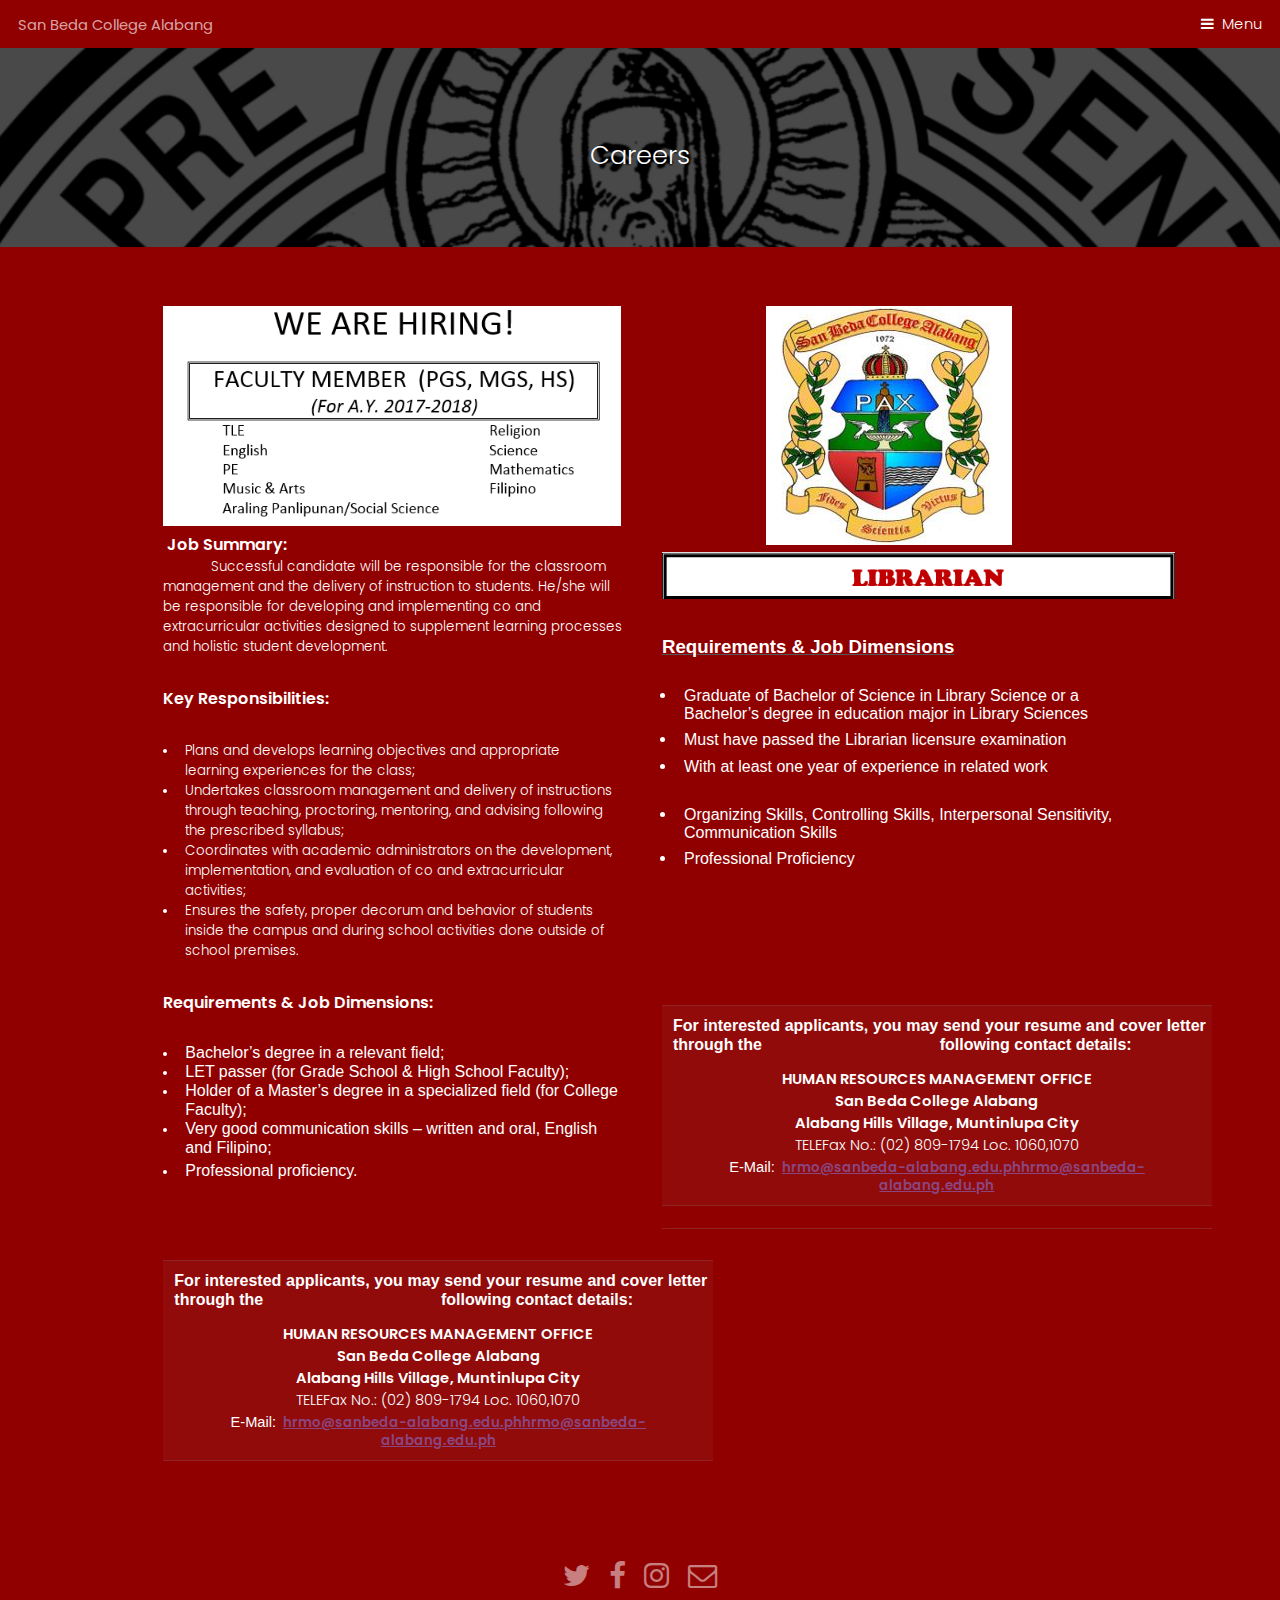
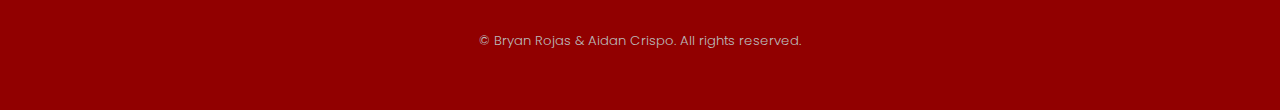
==== commit 6d405bf4: "Last Commit, Done" ====
--- a/First Batch/careers.html
+++ b/First Batch/careers.html
@@ -27,8 +27,12 @@
             <li><a href="../First%20Batch/index.html">Home</a></li>
             <li><a href="../First%20Batch/courses.html">Courses Offered</a></li>
             <li><a href="../First%20Batch/history.html">History</a></li>
-            <li><a href="../Second%20Batch/events.html">Events</a></li>
-            <li><a href="../Second%20Batch/blog.html">Blog</a></li>
+            <li><a href="../Second%20Batch/events.html">Events 1 </a> <a href="../Second%20Batch/events2.html">Events 2</a></li>
+            <li><a href="../Third%20Batch/pictures.html">Pictures</a></li>
+            <li><a href="../Second%20Batch/requirements.html">Requirements</a></li>
+            <li><a href="../Second%20Batch/blog.html">Other Links</a></li>
+            <li><a href="../First%20Batch/careers.html">Careers</a></li>
+            <li><a href="../Third%20Batch/detail1.html">Map</a></li>
             <li><a href="../First%20Batch/soon.html">Coming Soon</a></li>
         </ul>
     </nav>
--- a/First Batch/assets/css/main.css
+++ b/First Batch/assets/css/main.css
@@ -3992,7 +3992,7 @@
 		@media screen and (max-width: 736px) {
 
 			#menu {
-				padding: 2.5rem 1.75rem;
+				padding: 0.5rem 1.75rem;
 			}
 
 		}
@@ -4284,7 +4284,7 @@
 /* Footer */
 
 	#footer {
-		padding: 4rem 0 2rem 0 ;
+		padding: 1rem 0 0 0 ;
 		text-align: center;
 	}
 
